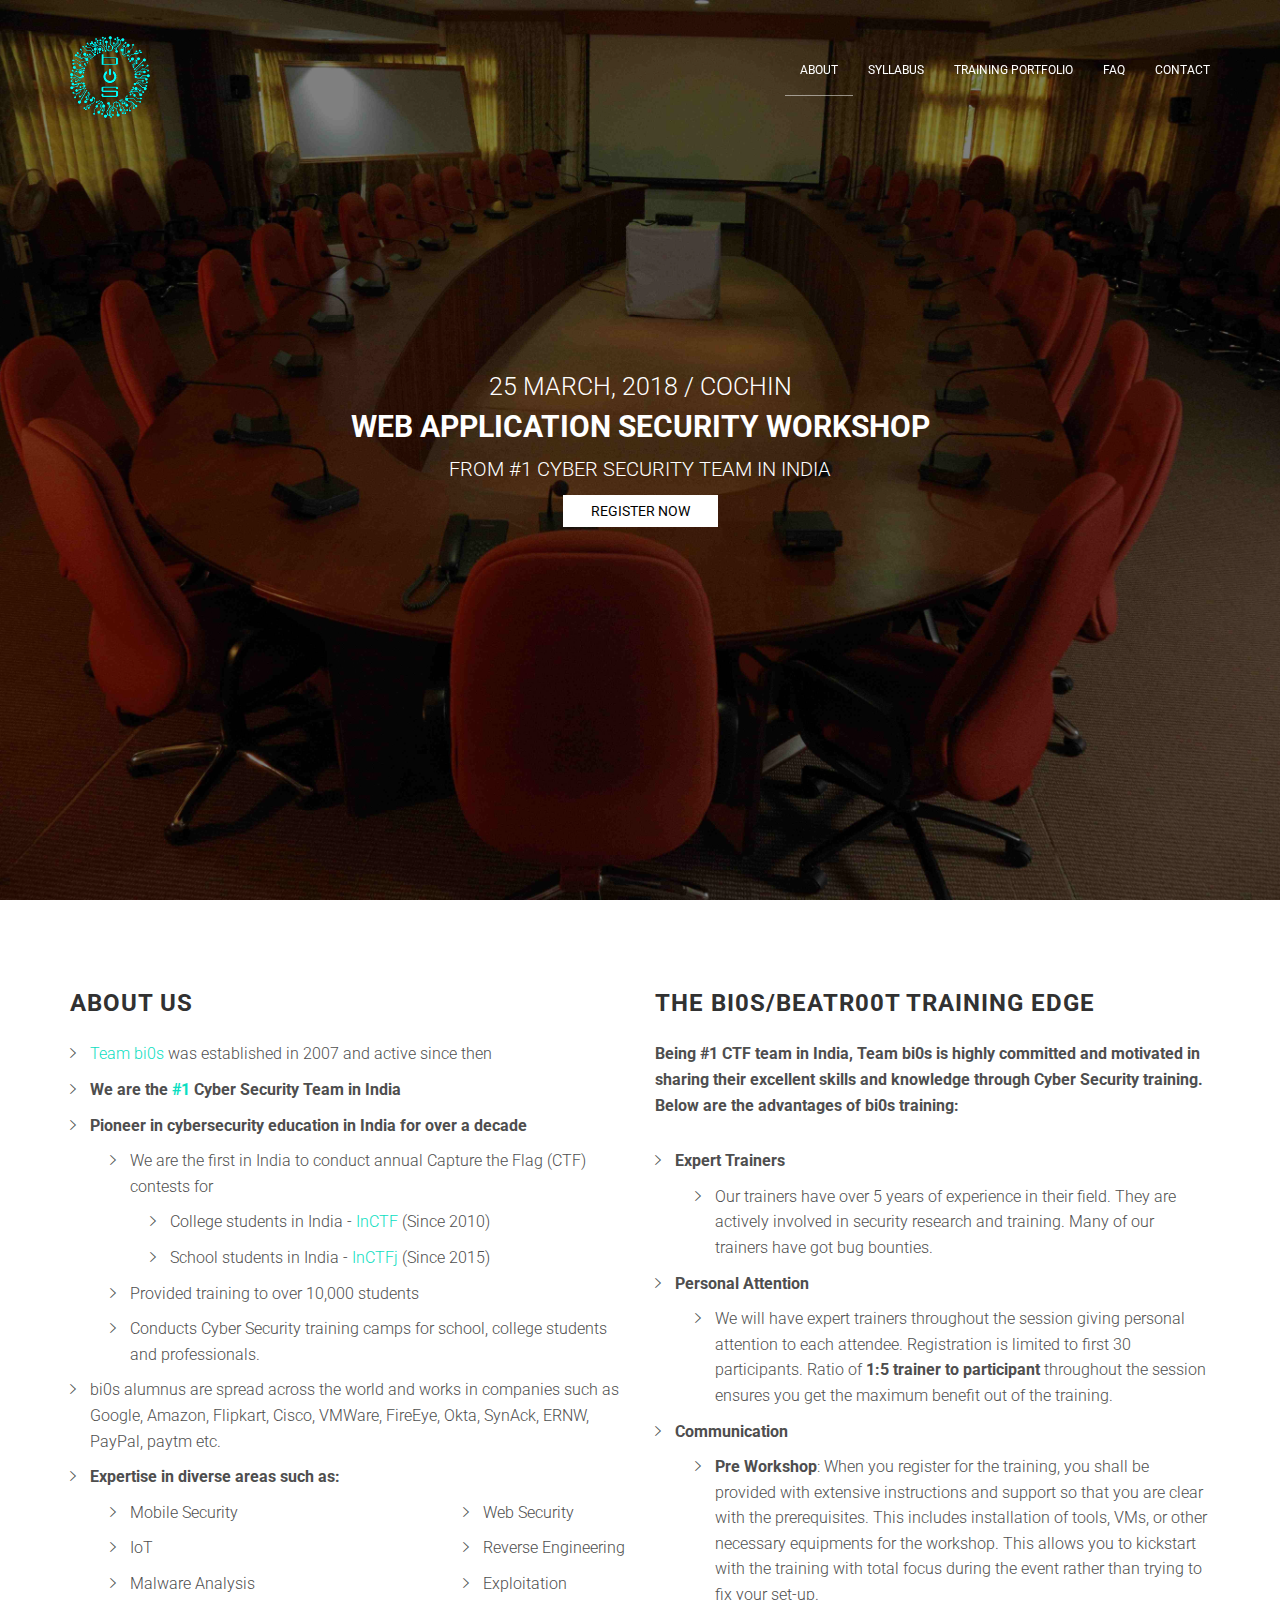
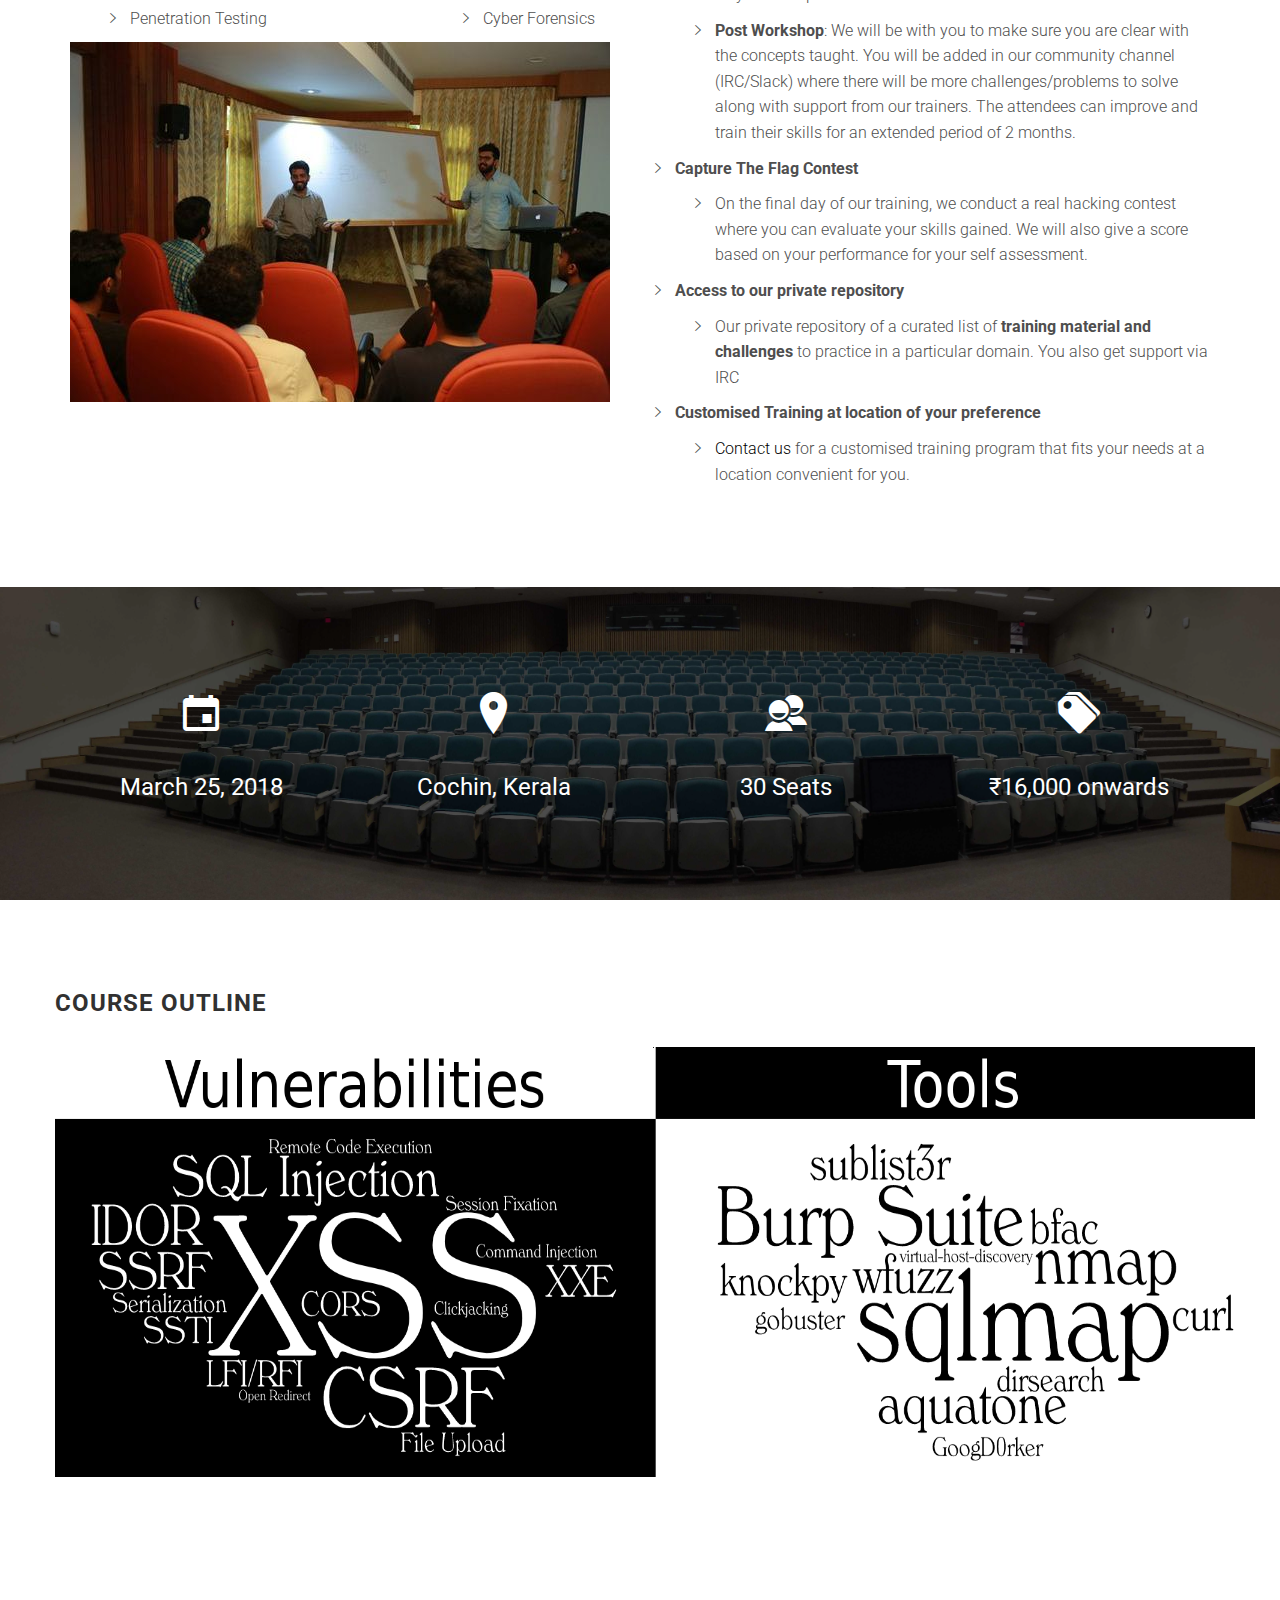
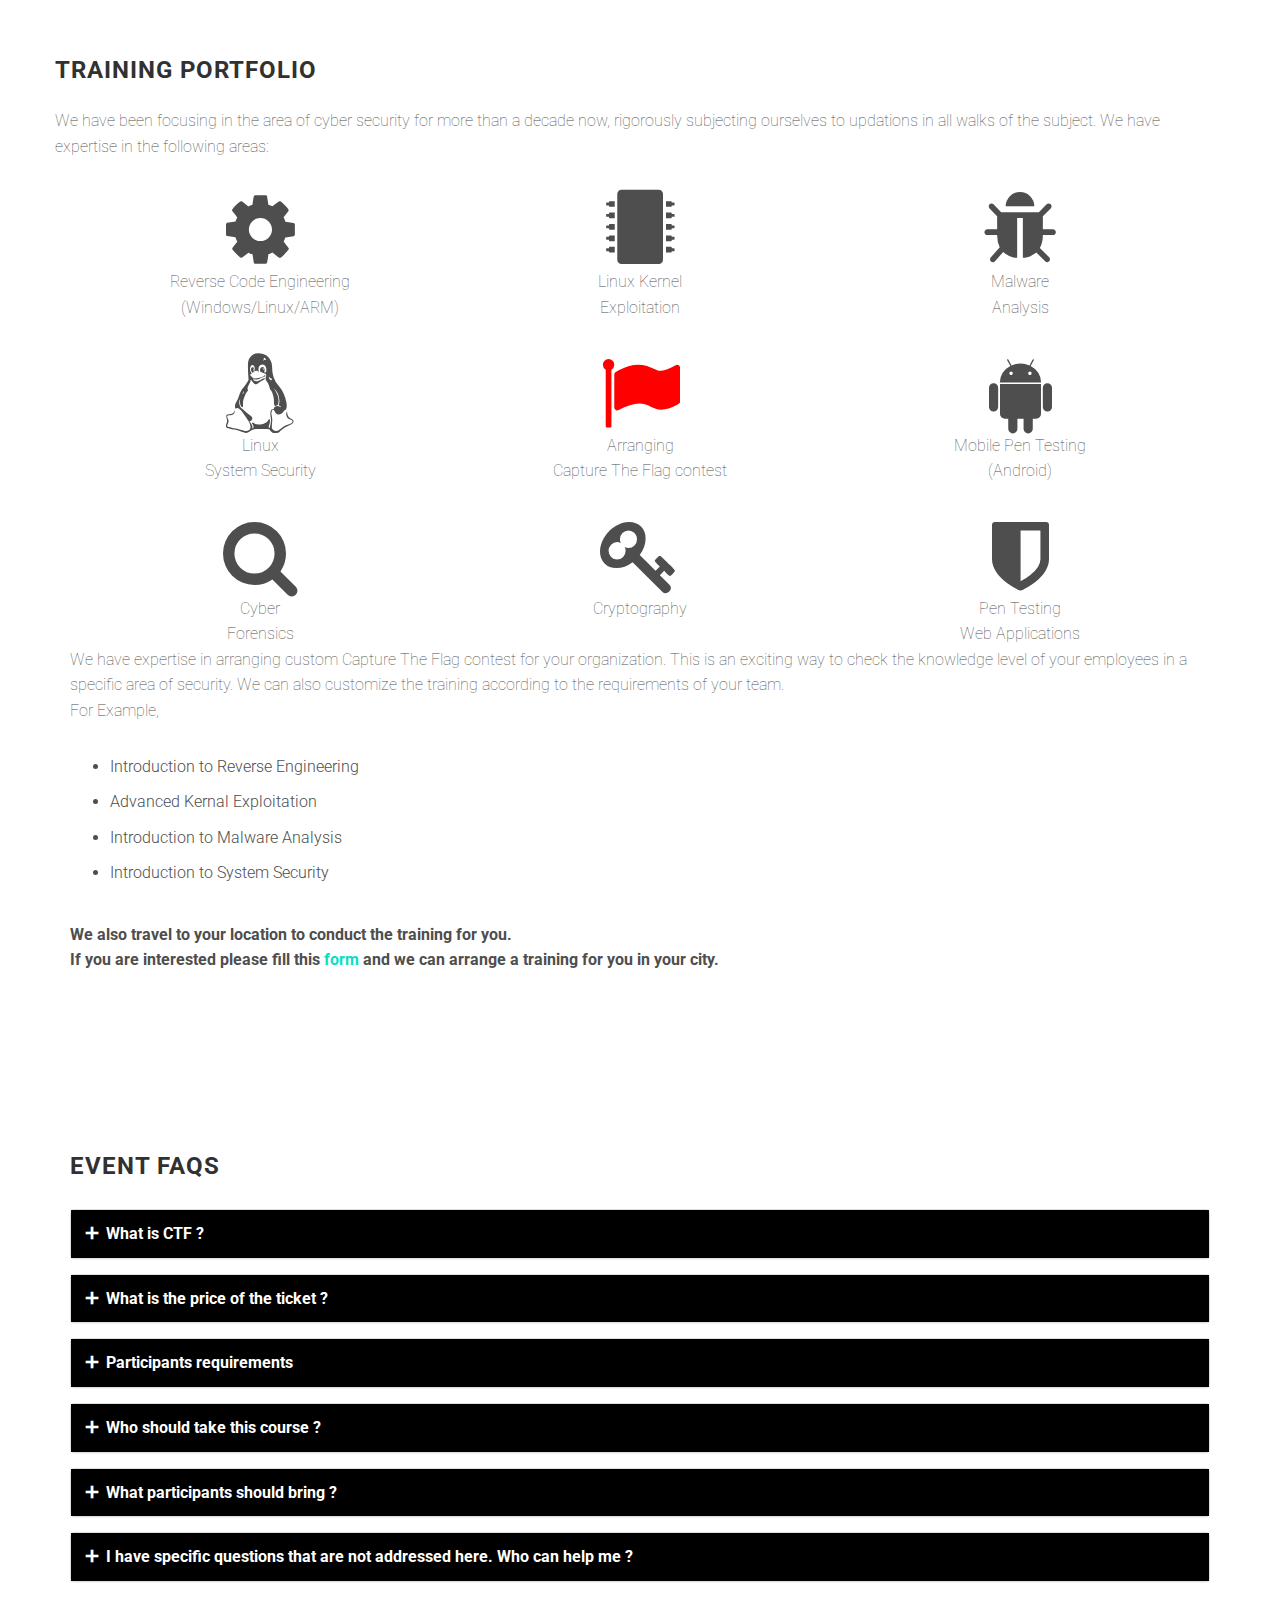
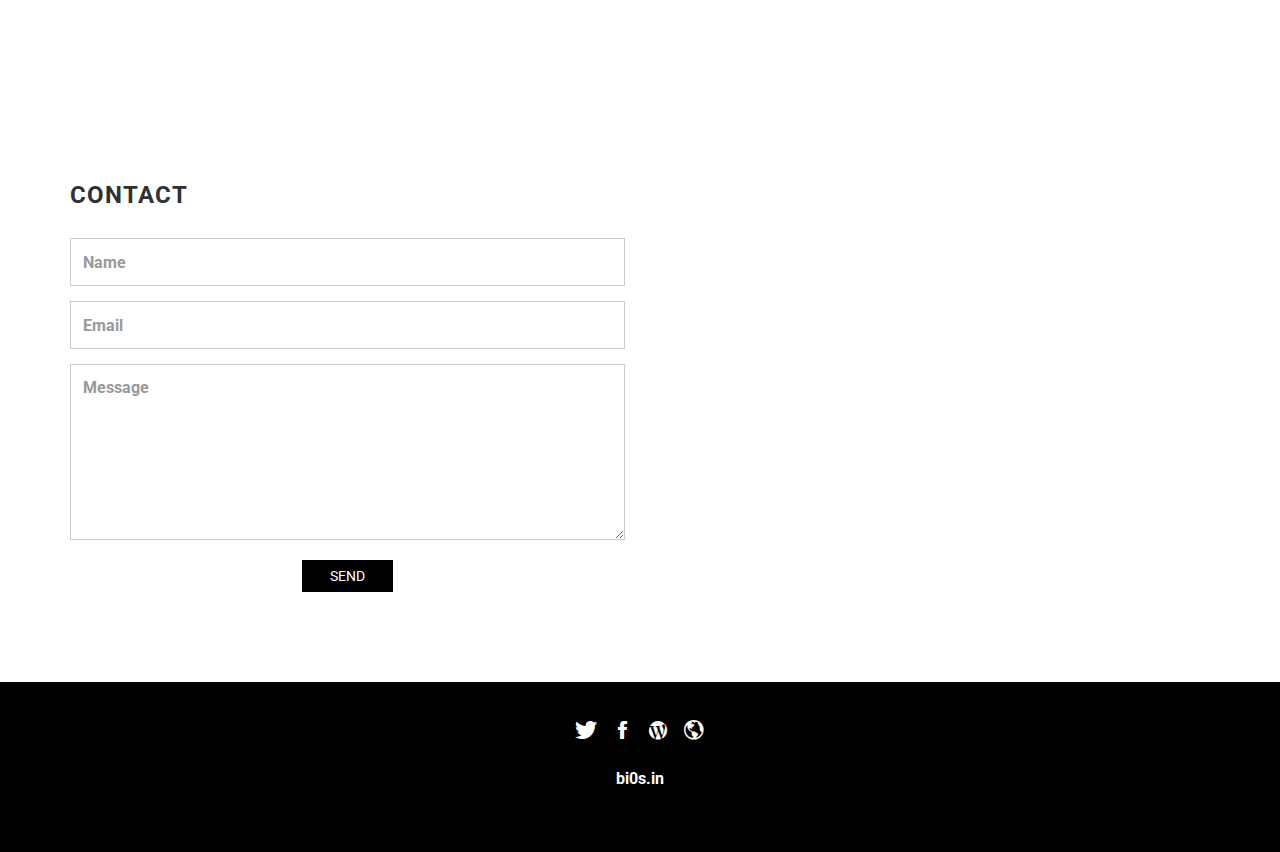
==== index.html @ 8ba810f1 "Updated course outline and portfolio" ====
<!DOCTYPE html>
<html lang="en">

<head>

  <!-- Global site tag (gtag.js) - Google Analytics -->
  <script async src="https://www.googletagmanager.com/gtag/js?id=UA-112995426-1"></script>
  <script>
    window.dataLayer = window.dataLayer || [];
    function gtag(){dataLayer.push(arguments);}
    gtag('js', new Date());

    gtag('config', 'UA-112995426-1');
  </script>


    <meta charset="utf-8">
    <meta http-equiv="X-UA-Compatible" content="IE=edge">
    <meta name="viewport" content="width=device-width, initial-scale=1.0">

    <title>bi0s-Workshop</title>

    <!-- css -->
    <link rel="stylesheet" href="bower_components/bootstrap/dist/css/bootstrap.min.css">
    <link rel="stylesheet" href="bower_components/ionicons/css/ionicons.min.css">
    <link rel="stylesheet" href="assets/css/main.css">
    <link rel="stylesheet" href="https://cdnjs.cloudflare.com/ajax/libs/font-awesome/4.7.0/css/font-awesome.min.css">


</head>

<body data-spy="scroll" data-target="#site-nav">
    <nav id="site-nav" class="navbar navbar-fixed-top navbar-custom">
        <div class="container">
            <div class="navbar-header">

                <!-- logo -->
                <div class="site-branding">
                    <a class="logo" href="#">

                        <!-- logo image  -->
                        <img src="assets/images/bi0slogo.png" alt="Logo">

                    </a>
                </div>

                <button type="button" class="navbar-toggle collapsed" data-toggle="collapse" data-target="#navbar-items" aria-expanded="false">
                    <span class="sr-only">Toggle navigation</span>
                    <span class="icon-bar"></span>
                    <span class="icon-bar"></span>
                    <span class="icon-bar"></span>
                </button>

            </div>
            <!-- /.navbar-header -->

            <div class="collapse navbar-collapse" id="navbar-items">
                <ul class="nav navbar-nav navbar-right">

                    <!-- navigation menu -->
                    <li class="active"><a data-scroll href="#about">About</a></li>
                    <li><a data-scroll href="#syllabus">Syllabus</a></li>
                    <li><a data-scroll href="#training"> Training Portfolio</a></li>
                    <li><a data-scroll href="#faq">FAQ</a></li>
                    <li><a data-scroll href="#contact">Contact</a></li>

                </ul>
            </div>
        </div>
        <!-- /.container -->
    </nav>

    <header id="site-header" class="site-header valign-center">
        <div class="intro">

            <h2>25 March, 2018 / Cochin</h2>

            <h1>Web Application Security Workshop</h1>

            <p>From #1 Cyber Security team in India</p>

            <a class="btn btn-white" href="register.html">Register Now</a>

        </div>
    </header>

    <section id="about" class="section about">
        <div class="container">
            <div class="row">
                <div class="col-sm-6">

                    <h3 class="section-title">About Us</h3>
                    <ul class="list-arrow-right">
                        <li><a href="//bi0s.in"><font color="#0bdec1">Team bi0s</font></a> was established in 2007 and active since then</li>
                        <li><b>We are the <a href="https://ctftime.org/stats/2017/IN"><font color="#0bdec1">#1</font></a> Cyber Security Team in India</b></li>

                        <li><b>Pioneer in cybersecurity education in India for over a decade</b></li>
                        <ul>
                        	<li class="list-arrow-right">We are the first in India to conduct annual Capture the Flag (CTF) contests for </li>
                        	<ul>
                            <li class="list-arrow-right"> College students in India - <a href="https://inctf.in/"><font color="#0bdec1">InCTF</font></a> (Since 2010)</li>
                            <li class="list-arrow-right">School students in India - <a href="https://junior.inctf.in/"><font color="#0bdec1">InCTFj</font></a> (Since 2015)</li>
                            </ul>
                            <li class="list-arrow-right">Provided training to over 10,000 students</li>
                            <li class="list-arrow-right">Conducts Cyber Security training camps for school, college students and professionals.</li>
                        </ul>
                        <li>bi0s alumnus are spread across the world and works in companies such as Google, Amazon, Flipkart, Cisco, VMWare, FireEye, Okta, SynAck, ERNW, PayPal, paytm etc.</b></li>
                        <li><b>Expertise in diverse areas such as:</li>
                        <ul>
                            <div class="areas-1">
                                <li class="list-arrow-right"> Mobile Security</li>
                                <li class="list-arrow-right">IoT</li>
                                <li class="list-arrow-right">Malware Analysis</li>
                                <li class="list-arrow-right">Penetration Testing</li>
                              </div>
                              <div class="areas-2">
                                <li class="list-arrow-right">Web Security</li>
                                <li class="list-arrow-right">Reverse Engineering</li>
                                <li class="list-arrow-right">Exploitation</li>
                                <li class="list-arrow-right"> Cyber Forensics</li>
                            </div>
                        </ul>
                    </ul>
                    <div class="bg-2">
                    <img class="img-responsive" id="bg-2" src="assets/images/workshop.jpeg">
                  </div>
                </div>
                <!-- /.col-sm-6 -->
                <style>

                </style>

                <div class="col-sm-6">

                    <h3 class="section-title multiple-title">The bi0s/beatr00t Training Edge</h3>

                    <p>Being <b>#1 CTF team in India</b>, Team bi0s is highly committed and motivated in sharing their excellent skills and knowledge through Cyber Security training. Below are the advantages of bi0s training:</p>
                    <ul class="list-arrow-right">
                        <li><b>Expert Trainers</b></li>
                        <ul>
                            <li class="list-arrow-right">Our trainers have over 5 years of experience in their field. They are actively involved in security research and training. Many of our trainers have got bug bounties.</li>
                        </ul>
                        <li><b>Personal Attention</b></li>
                          <ul>
                            <li class="list-arrow-right">We will have expert trainers throughout the session giving personal attention to each attendee. Registration is limited to first 30 participants. Ratio of <b>1:5 trainer to participant</b> throughout the session ensures you get the maximum benefit out of the training.</li>
                    </ul>
                    <li><b>Communication</b></li>
                    <ul>
                        <li class="list-arrow-right"><b>Pre Workshop</b>: When you register for the training, you shall be provided with extensive instructions and support so that you are clear with the prerequisites. This includes installation of tools, VMs, or other necessary equipments for the workshop. This allows you to kickstart with the training with total focus during the event rather than trying to fix your set-up.</li>
                        <li class="list-arrow-right"><b>Post Workshop</b>: We will be with you to make sure you are clear with the concepts taught. You will be added in our community channel (IRC/Slack) where there will be more challenges/problems to solve along with support from our trainers. The attendees can improve and train their skills for an extended period of 2 months.</li>
                    </ul>
                    <li><b>Capture The Flag Contest </b></li>
                    <ul>
                        <li class="list-arrow-right">​On the final day of our training, we conduct a real hacking contest where you can evaluate your skills gained. We will also give a score based on your performance for your self assessment.</li>
                    </ul>
                    <li><b>Access to our private repository</b></li>
                    <ul>
                        <li class="list-arrow-right">Our private repository of a curated list of <b>training material and challenges</b> to practice in a particular domain. You also get support via IRC</li>
                    </ul>
                    <li><b>Customised Training at  location of your preference</b></li>
                    <ul>
                    <li class="list-arrow-right"><a href="https://docs.google.com/forms/d/e/1FAIpQLSezQkkjXV7x7jB7M2XtPMibd_6O1s0QGmqpd-lsSyPpQmeaSw/viewform?usp=sf_link">Contact us</a> for a customised training program that fits your needs at a location convenient for you.</li>
                    </ul>

                    </ul>
                </div>
                <!-- /.col-sm-6 -->
            </div>
            <!-- /.row -->
        </div>
        <!-- /.container -->
    </section>

    <section id="facts" class="section bg-image-1 facts text-center">
        <div class="container">
            <div class="row">
                <div class="col-sm-3">

                    <i class="ion-android-calendar"></i>
                    <h3>March 25, 2018</h3>

                </div>
                <div class="col-sm-3">

                    <i class="ion-ios-location"></i>
                    <h3>Cochin, Kerala</h3>

                </div>
                <div class="col-sm-3">

                    <i class="ion-android-contacts"></i>
                    <h3>30 Seats</h3>

                </div>
                <div class="col-sm-3">

                    <i class="ion-pricetags"></i>
                    <h3>₹16,000 onwards</h3>
                </div>
            </div>
            <!-- row -->
        </div>
        <!-- container -->
    </section>

    <section id="syllabus" class="section syllabus">
        <div class="container">
            <div class="row" align="center">
              <h3 class="section-title"> Course Outline</h3>
                  <a href="#"><img src="assets/images/course_outline_tools.png" height="430" width="1200"></a>
                  <!-- <br>Click for detailed syllabus. -->

                <!-- /.col-sm-6 -->
                <!-- <div class="col-md-6" align="center">
                  <a href="#"><img src="assets/images/adobe-pdf-logo.png" height="300" width="300" alt="Syllabus"></a>
                  <br>Click the image for detailed syllabus.

                  </details>
                </div> -->
                <!-- /.col-sm-6 -->
            </div>
            <!-- /.row -->
        </div>
        <!-- /.container -->
    </section>

    <section id="training" class="section about">
        <div class="container">
            <div class="row">
                <h3 class="section-title multiple-title">Training Portfolio</h3>
                <p class="training-text" style="font-weight: 100">We have been focusing in the area of cyber security for more than a decade now, rigorously subjecting ourselves to updations in all walks of the subject. We have expertise in the following areas:</p>
                <div class="col-sm-12">
                    <div id="icon-1" align="center">
                        <div  class="col-sm-12 col-md-4">
                            <div class="fa fa-cog fa-5x training-icon" aria-hidden="true" align="center"></div>
                          <div class="training-icon-text" style="word-wrap: break-word;font-weight: 100">Reverse Code Engineering <br>(Windows/Linux/ARM)</div>
                        </div>

                        <div class="col-sm-12 col-md-4">
                            <i class="fa fa-microchip fa-5x training-icon" aria-hidden="true"></i>
                            <div class="training-icon-text" style="word-wrap: break-word;font-weight: 100">Linux Kernel <br>Exploitation</div>
                        </div>

                        <div class="col-sm-12 col-md-4">
                            <i class="fa fa-bug fa-5x training-icon" aria-hidden="true"></i>
                            <div class="training-icon-text" style="word-wrap: break-word;font-weight: 100">Malware <br>Analysis</div>
                        </div>
                    </div>
                    <div id="icon-2" align="center">
                        <div class="col-sm-12 col-md-4">
                            <i class="fa fa-linux fa-5x training-icon" aria-hidden="true"></i>
                            <div class="training-icon-text" style="word-wrap: break-word;font-weight: 100">Linux <br>System Security</div>
                        </div>

                        <div class="col-sm-12 col-md-4">
                            <i class="fa fa-flag fa-5x training-icon" aria-hidden="true" style="color:red"></i>
                            <div class="training-icon-text" style="word-wrap: break-word;font-weight: 100">Arranging <br>Capture The Flag contest</div>
                        </div>

                        <div class="col-sm-12 col-md-4">
                            <i class="fa fa-android fa-5x training-icon" aria-hidden="true"></i>
                            <div class="training-icon-text" style="word-wrap: break-word;font-weight: 100">Mobile Pen Testing<br> (Android)</div>
                        </div>
                    </div>
                    <div id="icon-3" align="center">
                        <div class="col-sm-12 col-md-4">
                            <i class="fa fa-search fa-5x training-icon" aria-hidden="true"></i>
                            <div class="training-icon-text" style="word-wrap: break-word;font-weight: 100;font-weight: 100">Cyber <br>Forensics</div>
                        </div>

                        <div class="col-sm-12 col-md-4">
                            <i class="fa fa-key fa-5x training-icon" aria-hidden="true"></i>
                            <div class="training-icon-text" style="word-wrap: break-word;font-weight: 100">Cryptography</div>
                        </div>


                        <div class="col-sm-12 col-md-4">
                            <i class="fa fa-shield fa-5x training-icon" aria-hidden="true"></i>
                            <div class="training-icon-text" style="word-wrap: break-word;font-weight: 100">Pen Testing <br>Web Applications</div>
                        </div>



                    </div>
                </div>
                <!-- /.col-sm-6 -->
            </div>
            <!-- /.row -->
            <p style="font-weight: 100">We have expertise in arranging custom Capture The Flag contest for your organization. This is an exciting way to check the knowledge level of your employees in a specific area of security.
We can also customize the training according to the requirements of your team.<br>For Example,</p>
<ul>
 <li>Introduction to Reverse Engineering</li>
 <li>Advanced Kernal Exploitation</li>
 <li>Introduction to Malware Analysis</li>
 <li> Introduction to System Security</li>
</ul><br>
We also travel to your location to conduct the training for you.<br>
            <strong>If you are interested please fill this <a href="https://docs.google.com/forms/d/e/1FAIpQLSezQkkjXV7x7jB7M2XtPMibd_6O1s0QGmqpd-lsSyPpQmeaSw/viewform?usp=sf_link"><font color="#0bdec1">form</font></a> and we can arrange a training for you in your city.</strong>
        </div>
        <!-- /.container -->
    </section>

    <section id="faq" class="section faq">
        <div class="container">
            <div class="row">
                <div class="col-md-12">
                    <h3 class="section-title">Event FAQs</h3>
                </div>
            </div>
            <div class="row">
                <div class="col-md-12">
                    <div class="panel-group" id="accordion" role="tablist" aria-multiselectable="true">

                        <div class="panel panel-default">
                            <div class="panel-heading" role="tab" id="headingSix">
                                <h4 class="panel-title">
                                  <a class="faq-toggle collapsed" role="button" data-toggle="collapse" data-parent="#accordion" href="#collapseSix" aria-expanded="false" aria-controls="collapseSix"> What is CTF ?</a>
                              </h4>
                            </div>

                            <div id="collapseSix" class="panel-collapse collapse" role="tabpanel" aria-labelledby="headingSix">
                                <div class="panel-body">
                                    <p>CTFs are a type of computer security competition. Contestants are presented with a set of challenges which test their creativity, technical (and googling) skills, and problem-solving ability. Challenges usually cover a number of categories, and when solved, each yields a string (called a flag) which is submitted to an online scoring service. CTFs are a great way to learn a wide array of computer security skills in a safe, legal environment, and are hosted and played by many security groups around the world for fun and practice.
                                    </p>
                                </div>
                            </div>
                        </div>

                        <div class="panel panel-default">
                            <div class="panel-heading" role="tab" id="headingOne">
                                <h4 class="panel-title">
                                    <a class="faq-toggle collapsed" role="button" data-toggle="collapse" data-parent="#accordion" href="#collapseOne" aria-expanded="true" aria-controls="collapseOne"> What is the price of the ticket ?</a>
                                </h4>
                            </div>

                            <div id="collapseOne" class="panel-collapse collapse" role="tabpanel" aria-labelledby="headingOne">
                                <div class="panel-body">
                                    <p>Early bird price is ₹16,000 (before 7<sup>th</sup> March). After that it is ₹ 18,000. Lunch and snacks will be served during the workshop.
                                    </p>
                                </div>
                            </div>
                        </div>

                        <div class="panel panel-default">
                            <div class="panel-heading" role="tab" id="headingTwo">
                                <h4 class="panel-title">
                                    <a class="faq-toggle collapsed" role="button" data-toggle="collapse" data-parent="#accordion" href="#collapseTwo" aria-expanded="false" aria-controls="collapseTwo"> Participants requirements</a>
                                </h4>
                            </div>

                            <div id="collapseTwo" class="panel-collapse collapse" role="tabpanel" aria-labelledby="headingTwo">
                                <div class="panel-body">
                                    <p>Participants should have a basic idea on how a web application works. If you have written a simple web application it is an added advantage.</p>
                                </div>
                            </div>
                        </div>

                        <div class="panel panel-default">
                            <div class="panel-heading" role="tab" id="headingThree">
                                <h4 class="panel-title">
                                    <a class="faq-toggle collapsed" role="button" data-toggle="collapse" data-parent="#accordion" href="#collapseThree" aria-expanded="false" aria-controls="collapseThree"> Who should take this course ?</a>
                                </h4>
                            </div>

                            <div id="collapseThree" class="panel-collapse collapse" role="tabpanel" aria-labelledby="headingThree">
                                <div class="panel-body">The workshop will be highly useful for developers who want to learn to write secure web applications, pen testers who would like to know how to test web applications, bug bounty hunters, members of Quality Assurance team, team leads and managers who would like to understand the risk of insecure coding and system administrators who want to understand how to harden their resources such as database, web and application servers.
                                </div>
                            </div>
                        </div>

                        <div class="panel panel-default">
                            <div class="panel-heading" role="tab" id="headingFour">
                                <h4 class="panel-title">
                                    <a class="faq-toggle collapsed" role="button" data-toggle="collapse" data-parent="#accordion" href="#collapseFour" aria-expanded="false" aria-controls="collapseFour"> What participants should bring ?</a>
                                </h4>
                            </div>

                            <div id="collapseFour" class="panel-collapse collapse" role="tabpanel" aria-labelledby="headingFour">
                                <div class="panel-body">It is ideal if participants have a laptop with a Linux distro installed. Participants should have the following softwares pre installed in their laptops:
                                    <ul>
                                        <li> Burp suite</li>
                                        <li> Firefox and Chrome</li>
                                        <li> Foxy proxy addon installed for both Firefox and Chrome</li>
                                    </ul>
                                    We will be also providing a Linux VM Image with all softwares installed for those who need it. We shall help in all installations after you have registered so that
                                    <mark>no time is wasted during training in installation</mark>.
                                </div>
                            </div>
                        </div>

                        <div class="panel panel-default">
                            <div class="panel-heading" role="tab" id="headingFive">
                                <h4 class="panel-title">
                                    <a class="faq-toggle collapsed" role="button" data-toggle="collapse" data-parent="#accordion" href="#collapseFive" aria-expanded="false" aria-controls="collapseFive"> I have specific questions that are not addressed here. Who can help me ?</a>
                                </h4>
                            </div>

                            <div id="collapseFive" class="panel-collapse collapse" role="tabpanel" aria-labelledby="headingFive">
                                <div class="panel-body">If you have further query about the workshop contact us at <a href=mailto:training@bi0s.in>training@bi0s.in</a>.</div>
                            </div>
                        </div>
                    </div>
                </div>
            </div>
    </section>

    <section id="contact" class="section registration">
        <div class="container">
            <div class="row">
                <div class="col-md-12">
                    <h3 class="section-title">Contact</h3>
                </div>
            </div>

            <form action="https://formspree.io/contact@bi0s.in" method="POST">
                <div class="row">
                    <div class="col-md-12" id="registration-msg" style="display:none;">
                        <div class="alert"></div>
                    </div>
                    <div class="col-sm-6">
                        <div class="form-group">
                            <input type="text" class="form-control" placeholder="Name" id="fname" name="fname" required>
                        </div>

                        <div class="form-group">
                            <input type="email" class="form-control" placeholder="Email" id="email" name="email" required>
                        </div>

                        <div class="form-group">
                            <textarea type="text" rows="6" cols="40" class="form-control" placeholder="Message" id="msg" name="msg" required></textarea>
                        </div>
                        <div class="text-center mt20">
                            <input type="submit" class="btn btn-black" id="registration-submit-btn" value="Send"></input>
                        </div>
                    </div>

                    <div class="col-sm-6">
                    </div>
                </div>
            </form>

        </div>
    </section>

    <footer class="site-footer">
        <div class="container">
            <div class="row">
                <div class="col-md-12">
                    <ul class="social-block">
                        <li><a href="https://www.twitter.com/teambi0s"><i class="ion-social-twitter"></i></a></li>
                        <li><a href="https://www.facebook.com/teambi0s"><i class="ion-social-facebook"></i></a></li>
                        <li><a href="https://amritabi0s.wordpress.com/"><i class="ion-social-wordpress"></i></a></li>
                        <li><a href="https://bi0s.in"><i class="ion-android-globe"></i></a></li>
                    </ul>
                    <p> <a class="footer" href="https://bi0s.in"> bi0s.in </a></p>
                    <!-- <p class="site-info">Theme by <a href="http://technextit.com">Technext Limited</a></p> -->
                </div>
            </div>
        </div>
    </footer>

    <!-- script -->
    <script src="bower_components/jquery/dist/jquery.min.js"></script>
    <script src="bower_components/bootstrap/dist/js/bootstrap.min.js"></script>
    <script src="bower_components/smooth-scroll/dist/js/smooth-scroll.min.js"></script>
    <script src="assets/js/main.js"></script>
</body>

</html>
---- assets/css/main.css ----
@import url(http://fonts.googleapis.com/css?family=Roboto:300,400,700);html{font-family:'Roboto', sans-serif;font-size:16px;}
body{color:#4e4e4e;font-family:'Roboto', sans-serif;font-size:16px;font-weight:300;line-height:1.6;position:relative;-webkit-font-smoothing:antialiased;}
a{color:#000;}
a:focus{outline:none;}
h1,
h2,
h3,
h4,
h5,
h6{font-weight:700;}
p{margin:0 0 30px;}
ul li{font-weight:300;margin-bottom:10px;}
.custom-list-icon, .list-arrow-right{list-style-type:none;padding:0;}
.custom-list-icon li, .list-arrow-right li{position:relative;padding-left:20px;}
.custom-list-icon li::before, .list-arrow-right li::before{position:absolute;left:0;color:#4e4e4e;font-family:"Ionicons";}
.social-block{list-style-type:none;padding:0;}
.social-block li{display:inline-block;}
.social-block li a{display:inline-block;height:32px;width:32px;color:#4e4e4e;}
.social-block li a i{font-size:1.5em;}
.social-block li a:hover, .social-block li a:focus{color:#000;}
.btn.active.focus,
.btn.active:focus,
.btn.focus,
.btn:active.focus,
.btn:active:focus,
.btn:focus{outline:none;}
.btn{border:0;border-radius:0;padding:6px 28px;text-transform:uppercase;-webkit-transform:translateZ(0);transform:translateZ(0);-webkit-backface-visibility:hidden;backface-visibility:hidden;-moz-osx-font-smoothing:grayscale;-webkit-transition-duration:0.3s;transition-duration:0.3s;-webkit-transition-property:-webkit-transform;transition-property:transform;}
.btn:hover{-webkit-transform:scale(0.9);-ms-transform:scale(0.9);transform:scale(0.9);}
.form-control{border-radius:0;box-shadow:none;height:48px;padding:10px 12px;font-size:16px;line-height:1.6;}
.form-control:focus{box-shadow:none;border-color:#ccc;background-color:#f8f8f8;}
.valign-center{display:-webkit-box;display:-webkit-flex;display:-ms-flexbox;display:flex;-webkit-box-align:center;-webkit-align-items:center;-ms-flex-align:center;align-items:center;}
.section{padding:70px 0;}
.section-title{color:#313131;letter-spacing:1px;margin:0 0 20px;text-transform:uppercase;text-align:center;}
.font-300{font-weight:300;}
.font-400{font-weight:400;}
.font-700{font-weight:700;}
.mt0{margin-top:0;}
.mb0{margin-bottom:0;}
.mt20{margin-top:20px;}
.list-arrow-right li::before{content:"\f3d3";}
.btn-white{color:#000;background-color:#fff;}
.btn-white:hover, .btn-white:focus{color:#000;background-color:#fff;}
.btn-black{color:#fff;background-color:#000;}
.btn-black:hover, .btn-black:focus{color:#fff;background-color:#000;}
.bg-image, .bg-image-1, .bg-image-2{position:relative;}
.bg-image::before, .bg-image-1::before, .bg-image-2::before{content:"";position:absolute;top:0;right:0;bottom:0;left:0;}
.bg-image-1{background:url(../images/backgrounds/bg-1.jpg) no-repeat center center/cover;}
.bg-image-1::before{background-color:rgba(0, 0, 0, 0.7);}
.bg-image-2{background:url(../images/backgrounds/bg-2.jpg) no-repeat center bottom/cover;}
.bg-image-2::before{background-color:rgba(0, 0, 0, 0.7);}
@media (min-width:768px){.section{padding:90px 0;}
.section-title{color:#313131;letter-spacing:1px;margin:0 0 60px;text-transform:uppercase;text-align:left;}
}
.navbar-custom{border:0;margin:0;padding-top:10px;padding-bottom:10px;background-color:#000;-webkit-transition:all 0.2s linear 0s;transition:all 0.2s linear 0s;}
.navbar-custom .navbar-nav li{margin:0;}
.navbar-custom .navbar-nav > li > a{color:#fff;text-transform:uppercase;font-size:12px;font-weight:400;border-bottom:1px solid transparent;}
.navbar-custom .navbar-nav > li > a:focus, .navbar-custom .navbar-nav > li > a:hover{background-color:transparent;border-color:rgba(255, 255, 255, 0.5);}
.navbar-custom .navbar-nav > .active > a{border-color:rgba(255, 255, 255, 0.5);}
.navbar-toggle{border:0;border-radius:0;margin-top:2px;}
.navbar-toggle .icon-bar{background-color:#fff;}
.navbar-solid{background-color:#000 !important;padding:0 !important;-webkit-transition:all 0.2s linear 0s;transition:all 0.2s linear 0s;}
.site-branding{float:left;margin-top:0;margin-left:10px;}
.site-branding .logo{color:#fff;font-size:14px;font-weight:700;margin-right:5px;letter-spacing:3px;text-transform:uppercase;}
.site-branding .logo:focus, .site-branding .logo:hover{text-decoration:none;}
.site-header{width:100%;height:100%;min-height:100vh;position:relative;text-align:center;background:url(../images/backgrounds/header.jpg) no-repeat center center/cover;display:table;}
.site-header::before{content:"";position:absolute;top:0;right:0;bottom:0;left:0;background-color:rgba(0, 0, 0, 0.5);}
.site-header .intro{color:#fff;position:relative;text-align:center;text-transform:uppercase;width:100%;z-index:1;padding:0 15px;display:table-cell;vertical-align:middle;height:100vh;}
.site-header .intro h2{margin-top:0px;font-size:25px;font-weight:300;}
.site-header .intro h1{margin-top:0px;font-size:30px;}
.site-header .intro p{font-size:20px;margin-bottom:10px;font-weight:300;}
@media (min-width:768px){.navbar-custom{background-color:transparent;padding-top:30px;}
.site-branding{margin-top:6px;margin-left:0;}
}
.about .section-title{margin:0 0 25px;}
.about figure{margin-bottom:25px;}
.facts i{color:#fff;font-size:3em;}
.facts h3{color:#fff;text-align:center;font-weight:400;}
.speaker{text-align:center;color:#313131;text-transform:uppercase;margin:25px 0;}
.speaker h4{margin-top:15px;margin-bottom:5px;}
.speaker p{margin-bottom:5px;}
.speaker img:hover{opacity:.7;}
.contribution{text-align:center;color:#fff;}
.schedule-box{position:relative;background-color:#000;color:#fff;text-align:center;padding:50px 0;margin:25px 0 0;}
.schedule-box::before{content:'';position:absolute;top:5px;right:5px;bottom:5px;left:5px;border:1px solid #fff;}
.partner{background-color:#f8f8f8;}
.partner .partner-box{display:block;opacity:0.3;height:150px;width:150px;margin:25px auto;-webkit-transition:0.5s all linear;transition:0.5s all linear;}
.partner .partner-box:hover{opacity:1;}
.partner .partner-box-1{background:url(../images/partner/partner-1.png) no-repeat center center/contain;}
.partner .partner-box-2{background:url(../images/partner/partner-2.png) no-repeat center center/contain;}
.partner .partner-box-3{background:url(../images/partner/partner-3.png) no-repeat center center/contain;}
.partner .partner-box-4{background:url(../images/partner/partner-4.png) no-repeat center center/contain;}
.partner .partner-box-5{background:url(../images/partner/partner-5.png) no-repeat center center/contain;}
.partner .partner-box-6{background:url(../images/partner/partner-6.png) no-repeat center center/contain;}
.partner .partner-box-7{background:url(../images/partner/partner-7.png) no-repeat center center/contain;}
.partner .partner-box-8{background:url(../images/partner/partner-8.png) no-repeat center center/contain;}
.faq .panel-heading{cursor:pointer;}
.faq .faq-toggle.collapsed::before{font-family:"Ionicons";content:"\f218";-webkit-transition:0.5s linear ease-out;transition:0.5s linear ease-out;position:absolute;left:15px;}
.faq .faq-toggle::before{position:absolute;left:15px;font-family:"Ionicons";content:"\f209";}
.faq .panel-group .panel + .panel{margin-top:15px;}
.faq .panel-default > .panel-heading{color:#FFF;background-color:#000000;border-color:#000;border-radius:0;padding:0;}
.faq .panel-default > .panel-heading a{position:relative;display:block;text-decoration:none;padding:15px 15px 15px 35px;}
.grid{list-style-type:none;padding:0;margin:0;}
.grid::after{content:'';display:block;clear:both;}
.grid-item{float:left;overflow:hidden;padding:3px;margin:0;width:100%;}
@media (min-width:768px){.grid-item-sm-6{width:50%;}
.grid-item-sm-3{width:25%;}
.section-title{margin:0 0 30px;}
figure{margin-bottom:0;}
}
@media (min-width:992px){.schedule-box{margin:0;}
.grid-item-md-6{width:50%;}
.grid-item-md-3{width:25%;}
}
.site-footer{background-color:#000;color:#fff;text-align:center;padding:30px 0;}
.site-footer .site-info{font-weight:400;margin-bottom:10px;}
.site-footer .site-info a{color:#fff;}
.site-footer .social-block li a{color:#fff;}
.site-footer .social-block li a:hover, .site-footer .social-block li a:focus{opacity:0.8;}
.site-footer a{color:#ffffff;}
.site-footer a:hover{color:#337ab7;}
.sublist li{padding-left:15px;padding-bottom:10px;color:#ffffffff;}
.divTable{display:table;width:100%;}
.divTableRow{display:table-row;}
.divTableHeading{background-color:#EEE;display:table-header-group;}
.divTableCell, .divTableHead{border:none !important;display:table-cell;padding:6px 10px;}
.divTableHeading{background-color:#EEE;display:table-header-group;font-weight:bold;}
.divTableFoot{background-color:#EEE;display:table-footer-group;font-weight:bold;}
.divTableBody{display:table-row-group;}
.image-preview{width:280px;height:150px;}
.caption{display:block;position:relative;bottom:0;left:0;right:0;background:#000;background:rgba(0, 0, 0, 0.6);color:#FFF;padding:20px, 30px;font-size:14px;top:-60px;left:2px;}
.areas-1{float:left;}
.areas-2{float:right;}
@media only screen and (max-width:480px){.areas-2{float:left;}
}
.inline-block{display:inline-block;height:10px;width:10px;}
#icon-1{float:left;width:100%;height:50%;margin:auto;margin-bottom:2em;">
}

#icon-2{
  float: left;
  width: 100%;
  height: 50%;
  margin: auto;
  margin-bottom: 2em;">}
#icon-3{float:left;width:100%;height:50%;margin:auto;margin-bottom:3em;">
}
.flex-container{
	width: 80%;
	min-height: 300px;
	margin: 0 auto;
	display: -webkit-flex; /* Safari */
	display: flex; /* Standard syntax */
}
.flex-container .column{
  height: 1450px;
	padding: 10px;
	background: #dbdfe5;
	-webkit-flex: 1; /* Safari */
	-ms-flex: 1; /* IE 10 */
	flex: 1; /* Standard syntax */
}



.bg-2{
  margin: auto;
  margin-top: 14em;">}
@media only screen and (max-width:480px){.training-icon{margin-left:38%;}
.training-text{text-align:center;}
.training-icon-text{text-align:center;}
}
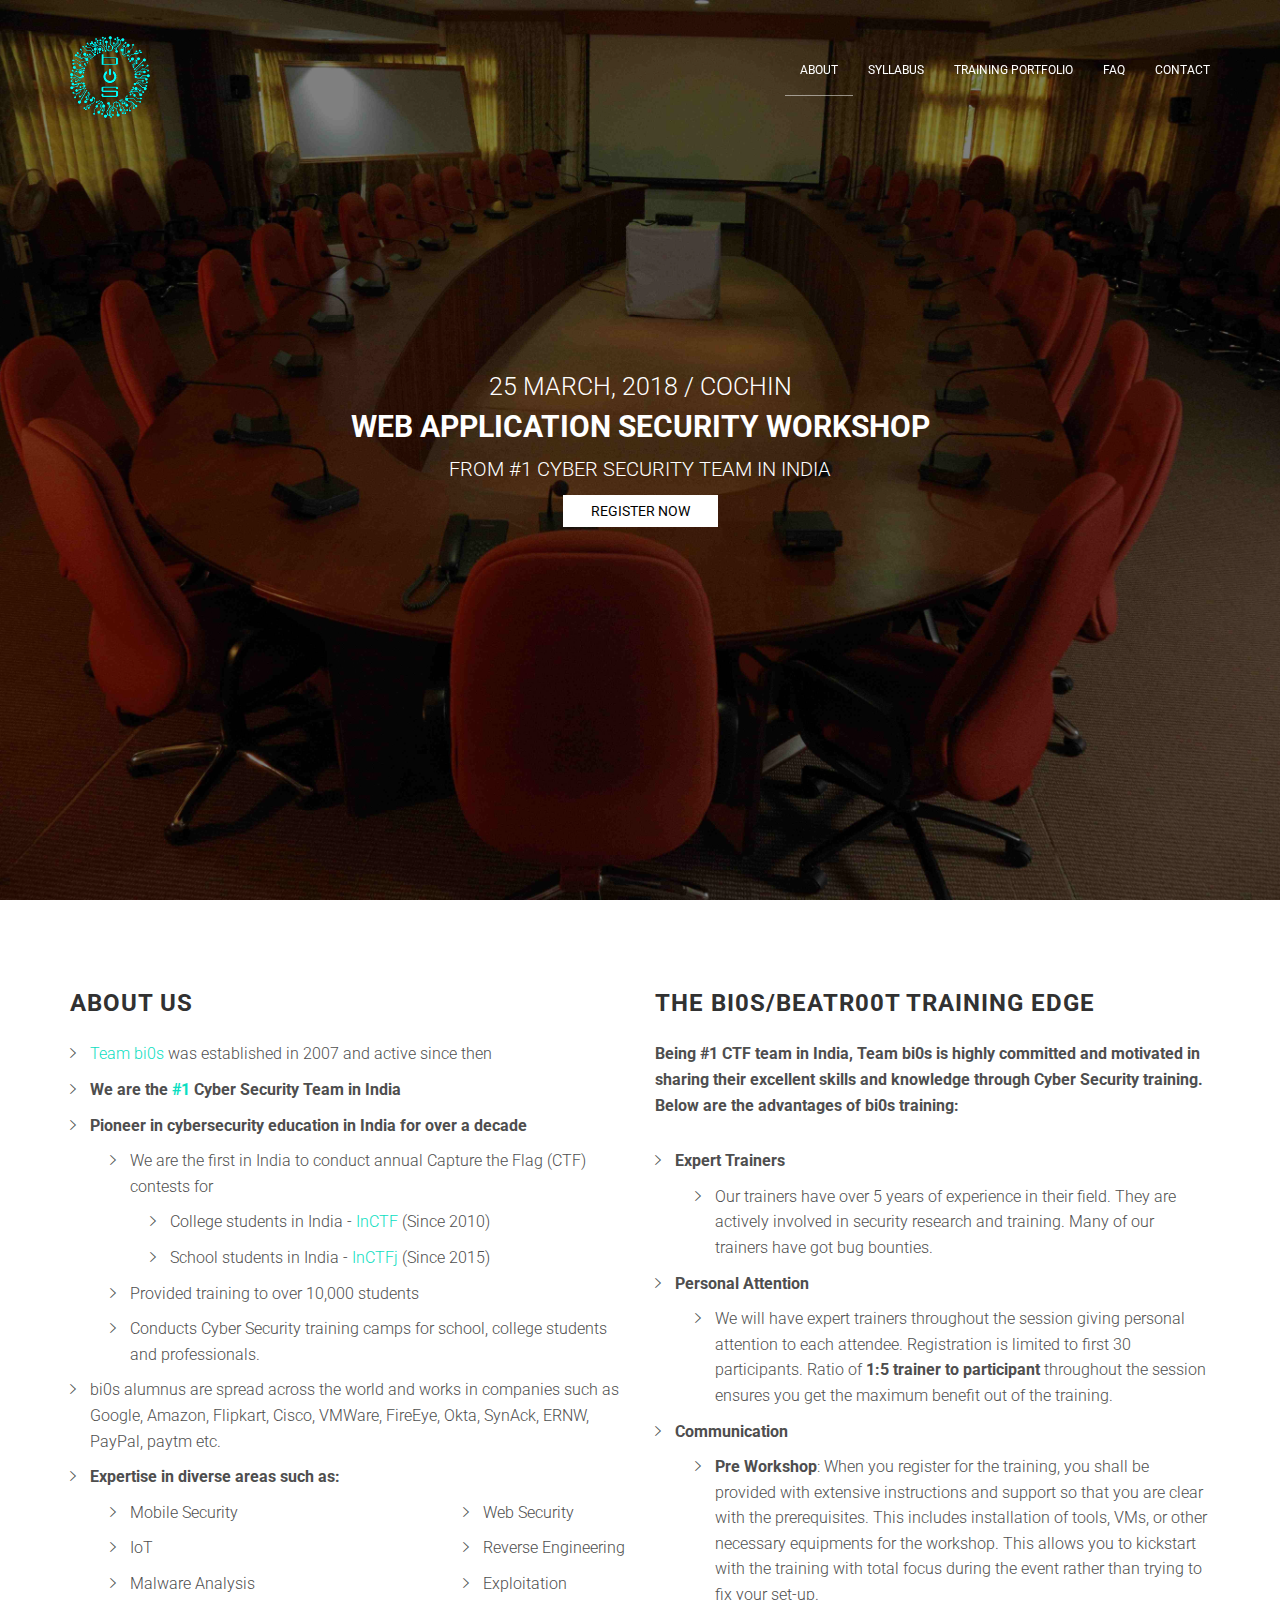
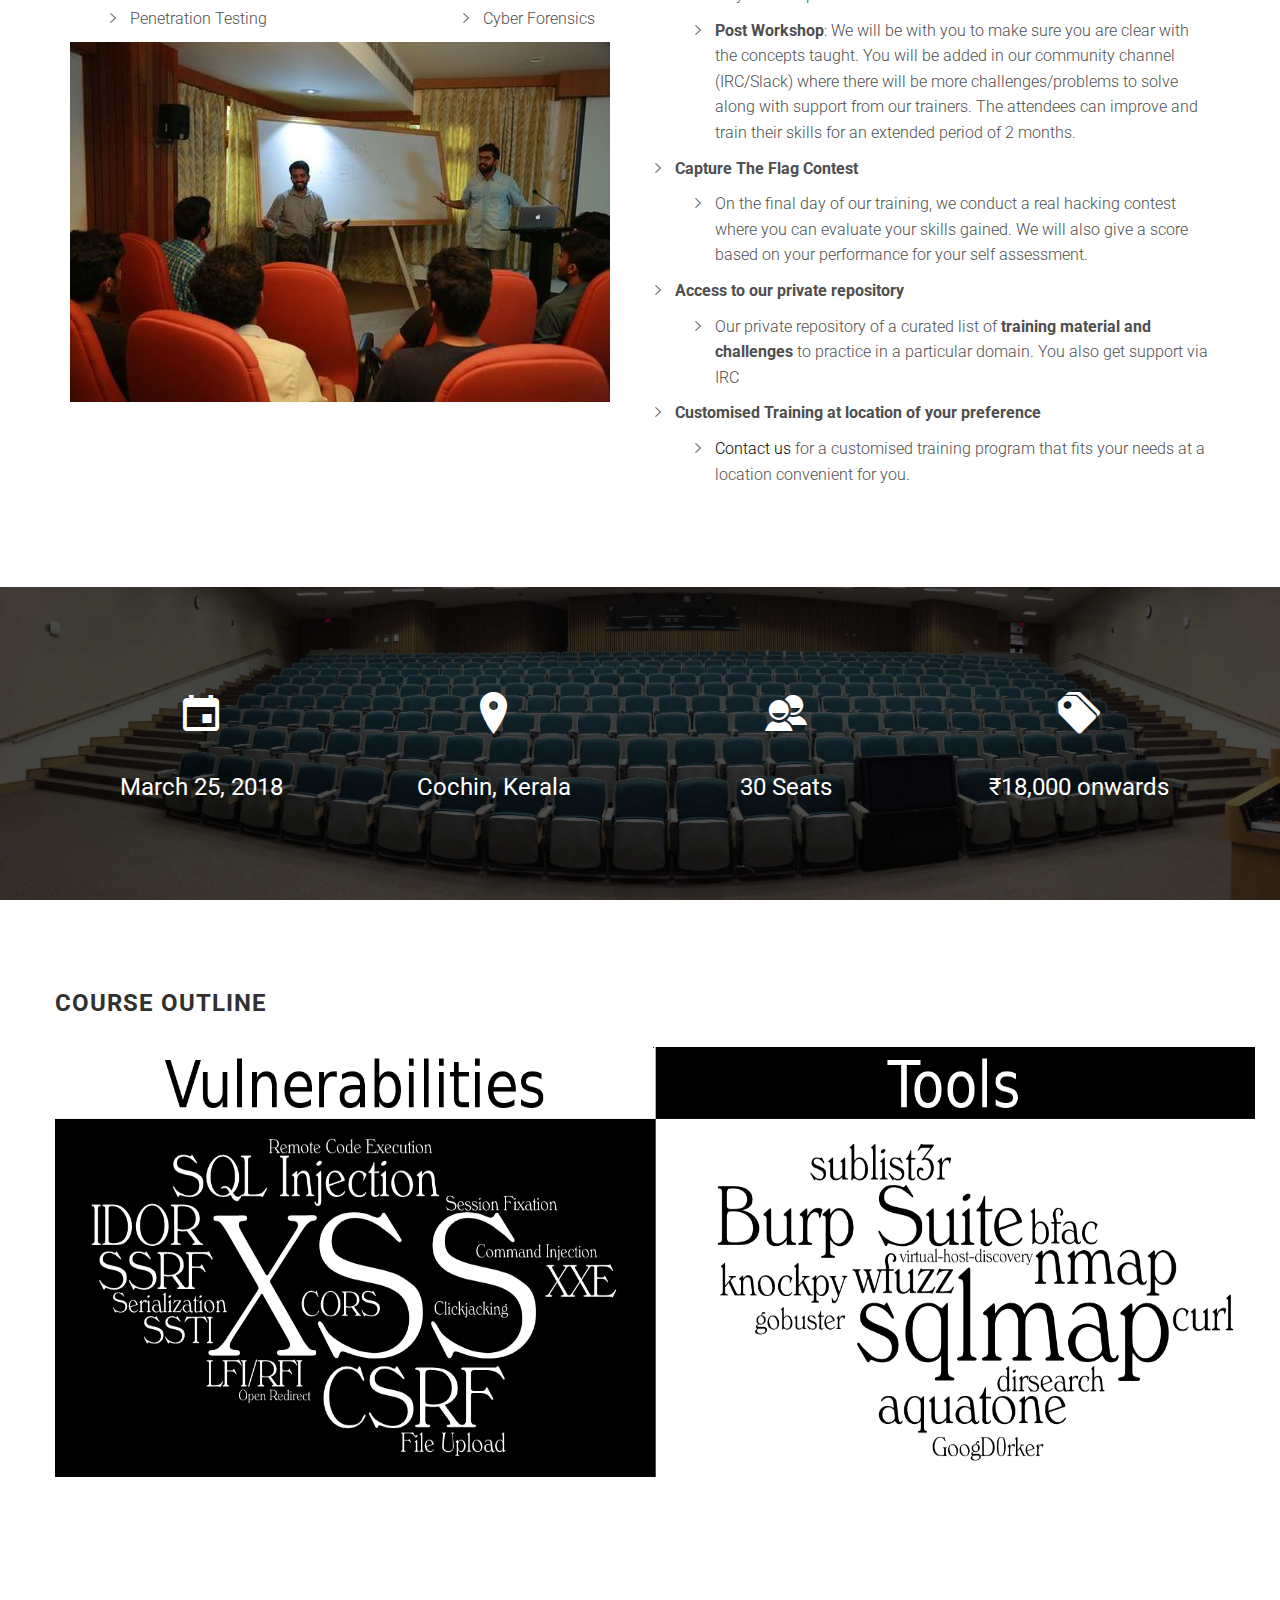
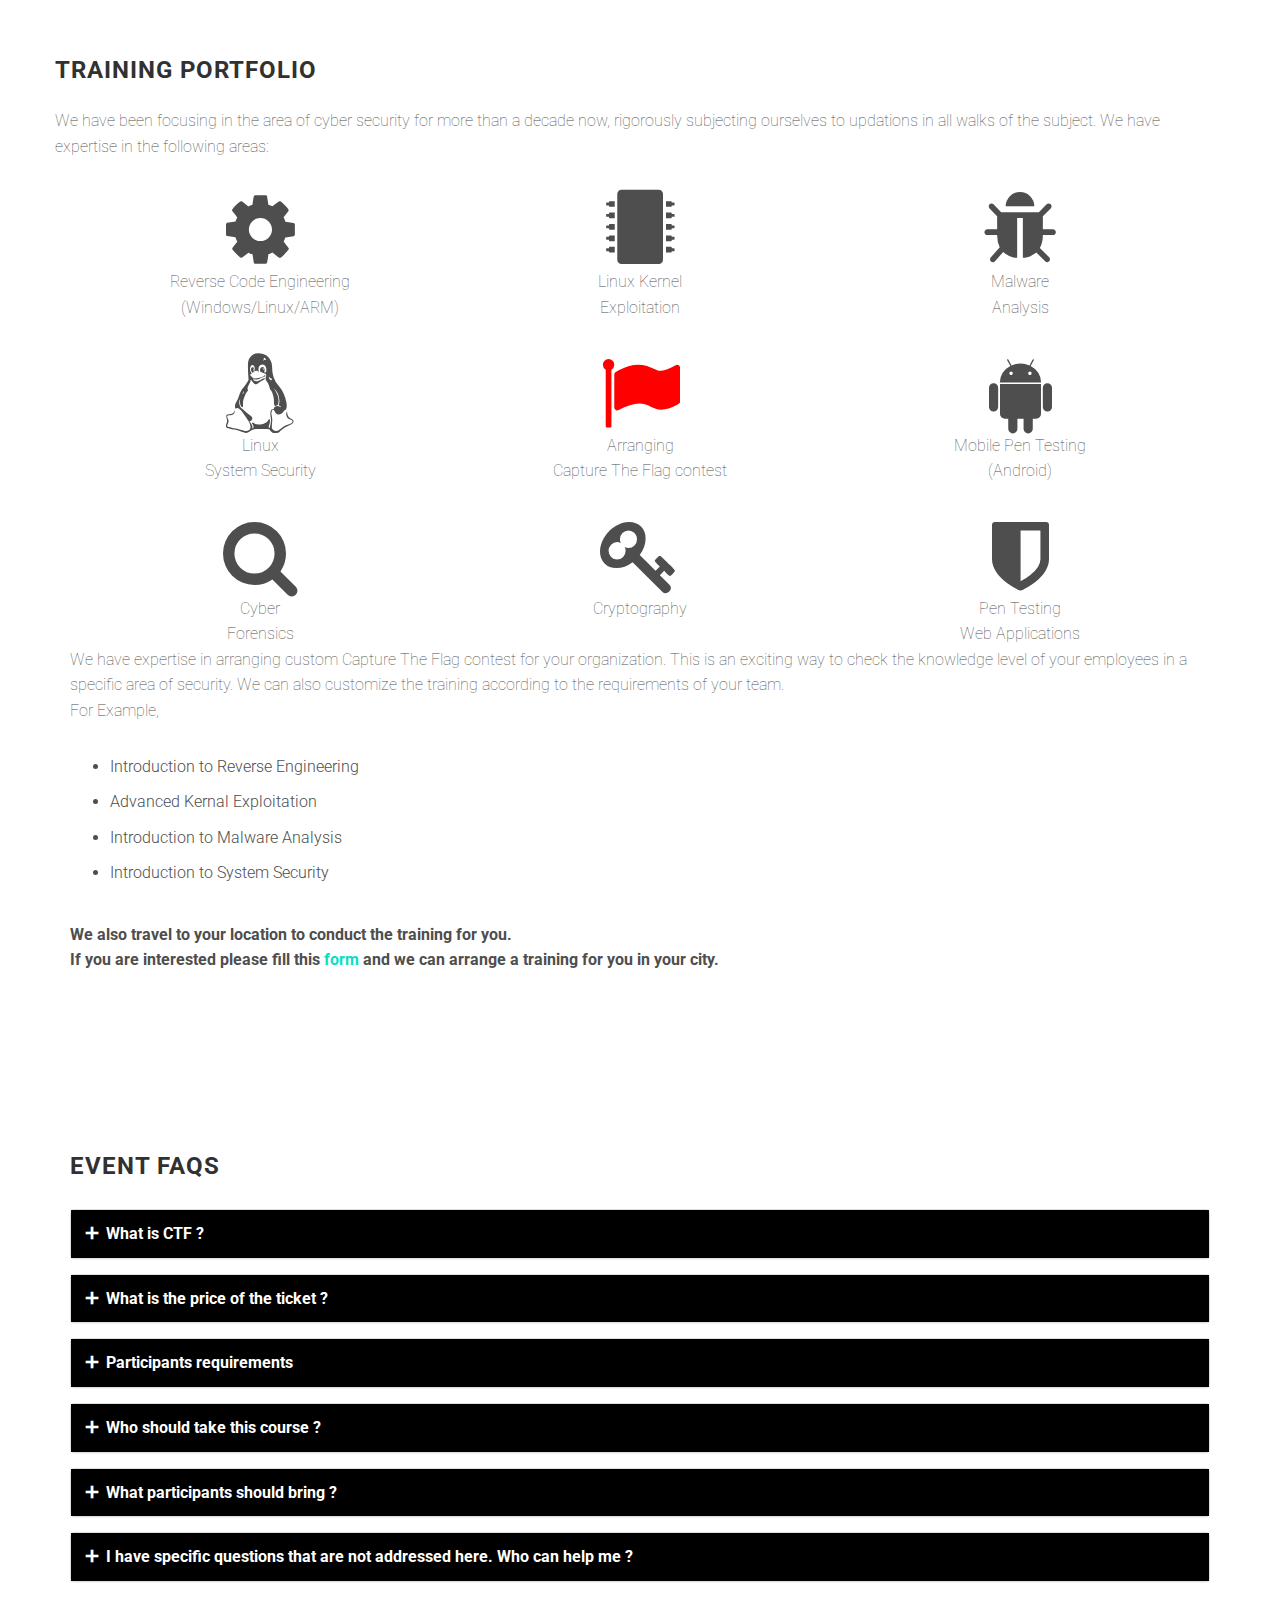
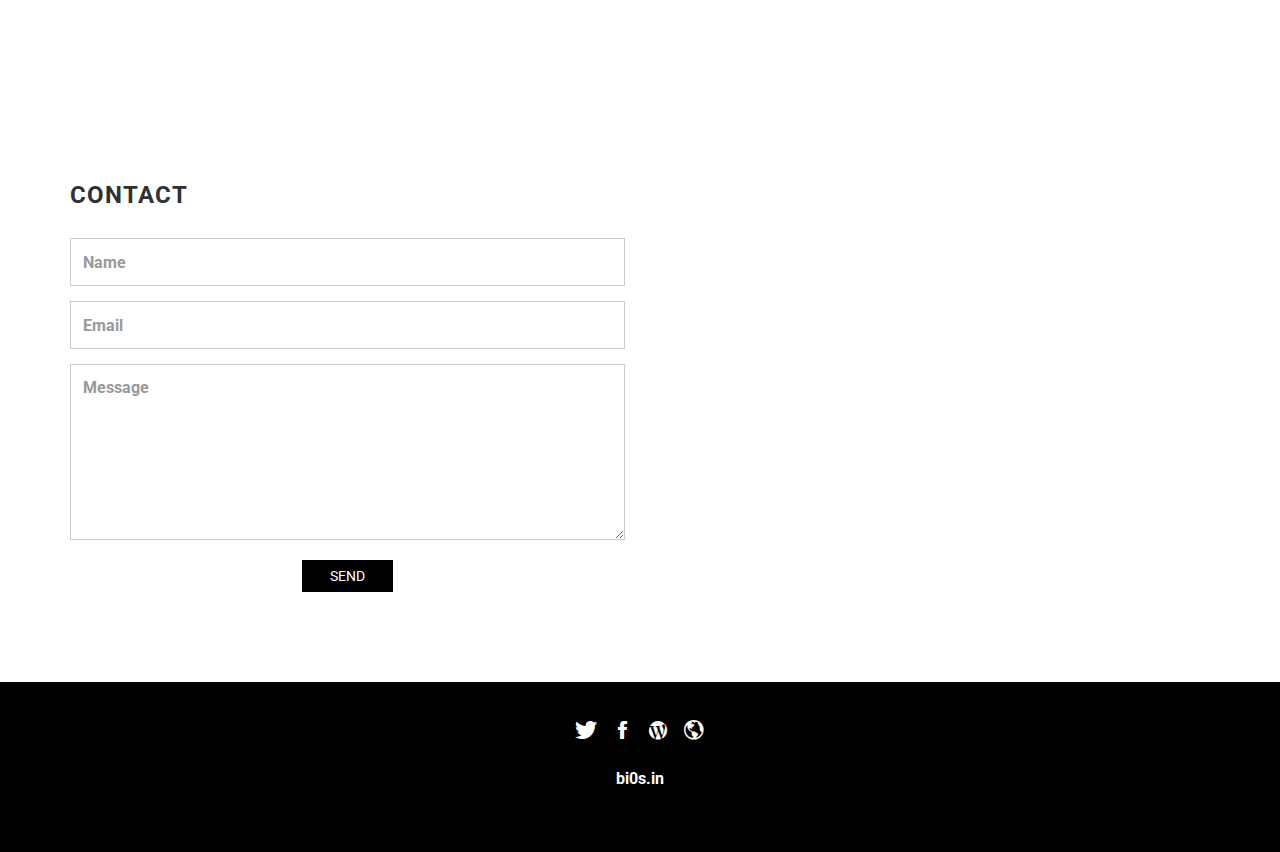
==== commit 39b3c5de: "Updated price" ====
--- a/index.html
+++ b/index.html
@@ -195,7 +195,7 @@
                 <div class="col-sm-3">
 
                     <i class="ion-pricetags"></i>
-                    <h3>₹16,000 onwards</h3>
+                    <h3>₹18,000 onwards</h3>
                 </div>
             </div>
             <!-- row -->
@@ -335,7 +335,7 @@
 
                             <div id="collapseOne" class="panel-collapse collapse" role="tabpanel" aria-labelledby="headingOne">
                                 <div class="panel-body">
-                                    <p>Early bird price is ₹16,000 (before 7<sup>th</sup> March). After that it is ₹ 18,000. Lunch and snacks will be served during the workshop.
+                                    <p>Early bird price is ₹18,000 (before 7<sup>th</sup> March). After that it is ₹20,000. Lunch and snacks will be served during the workshop.
                                     </p>
                                 </div>
                             </div>
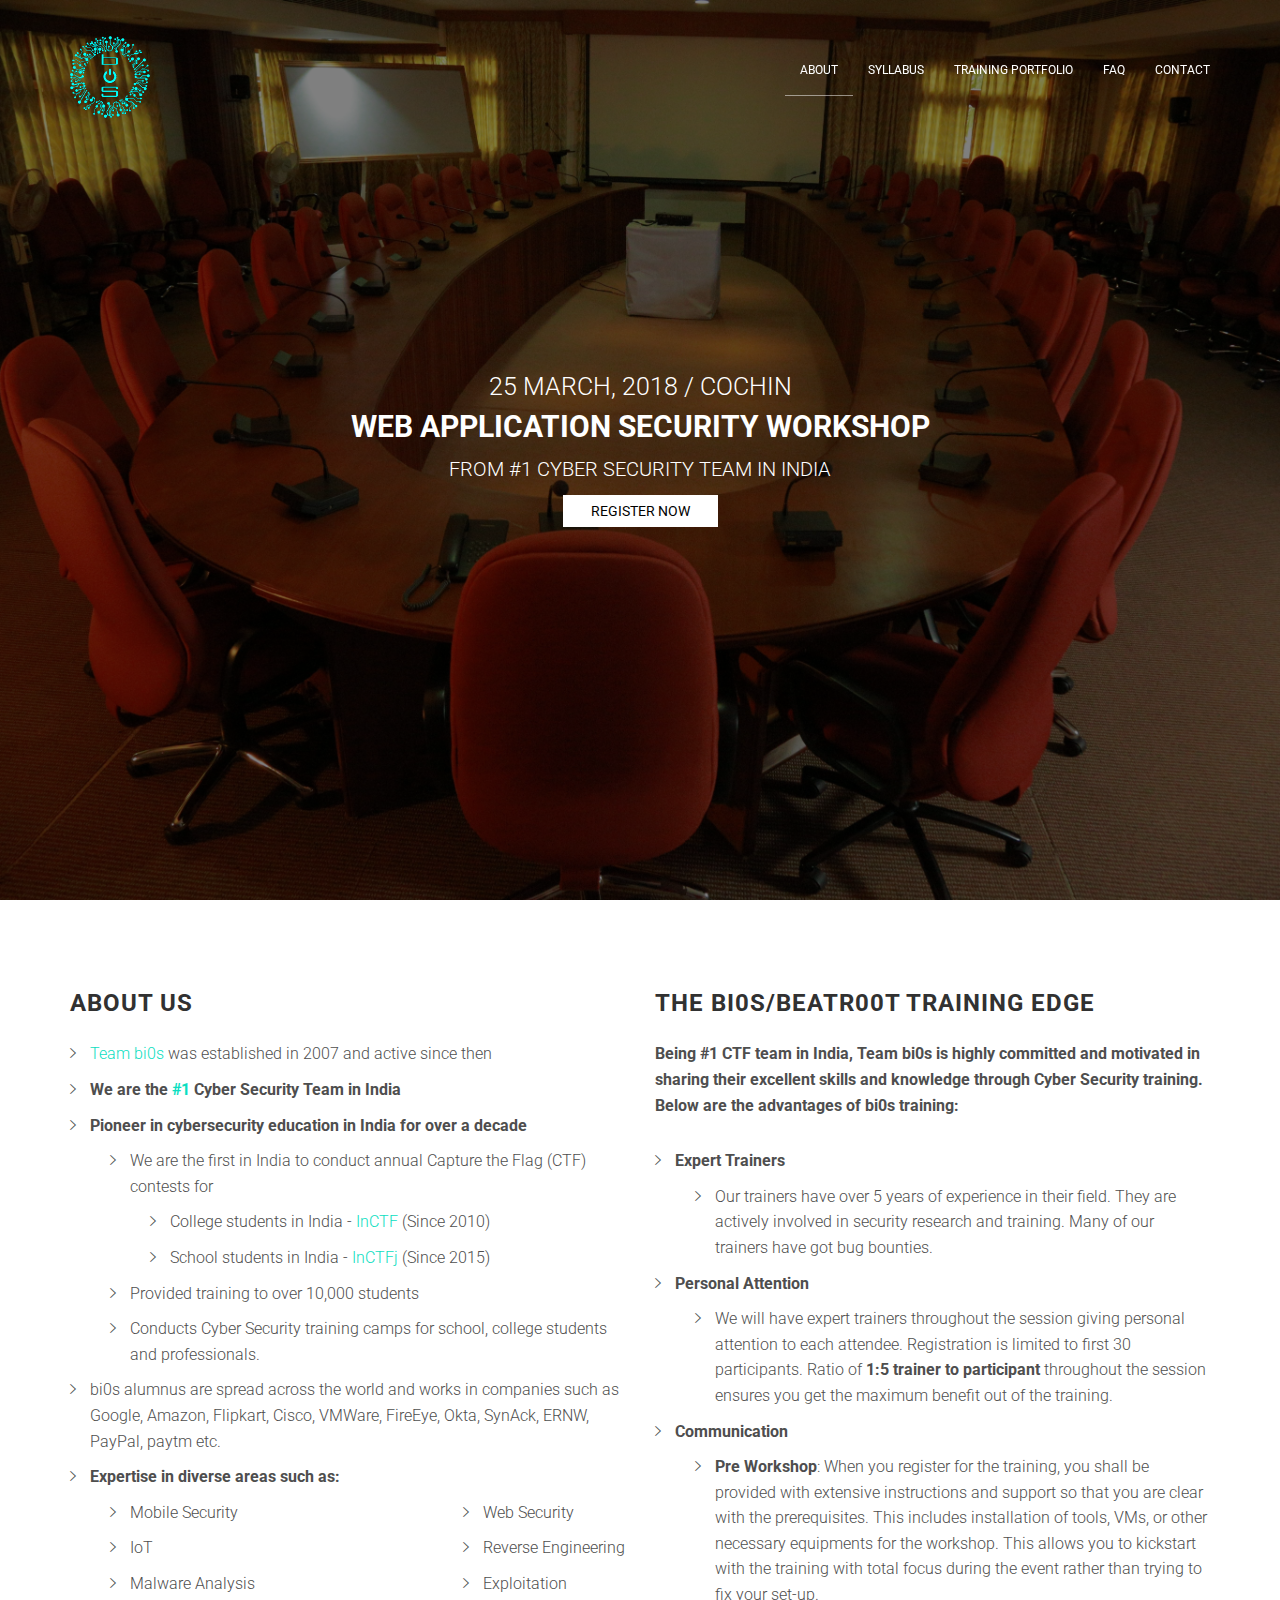
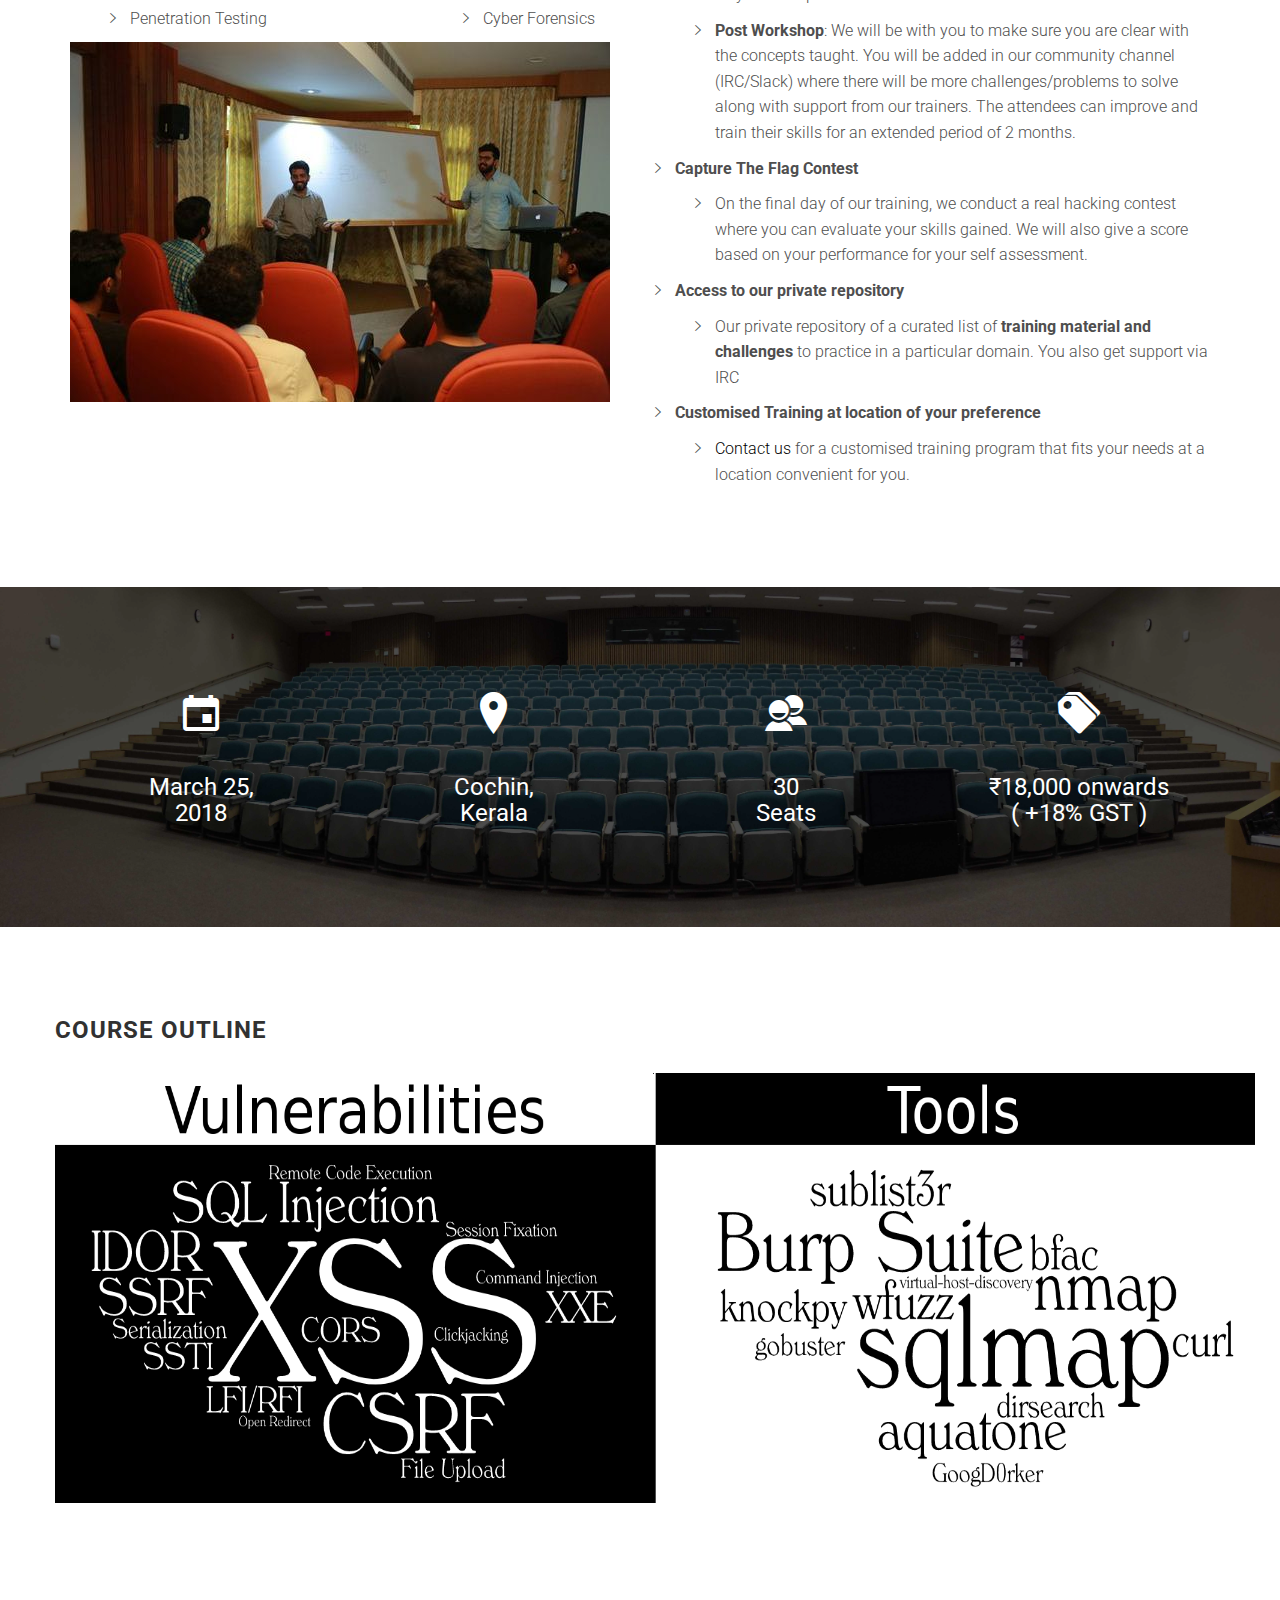
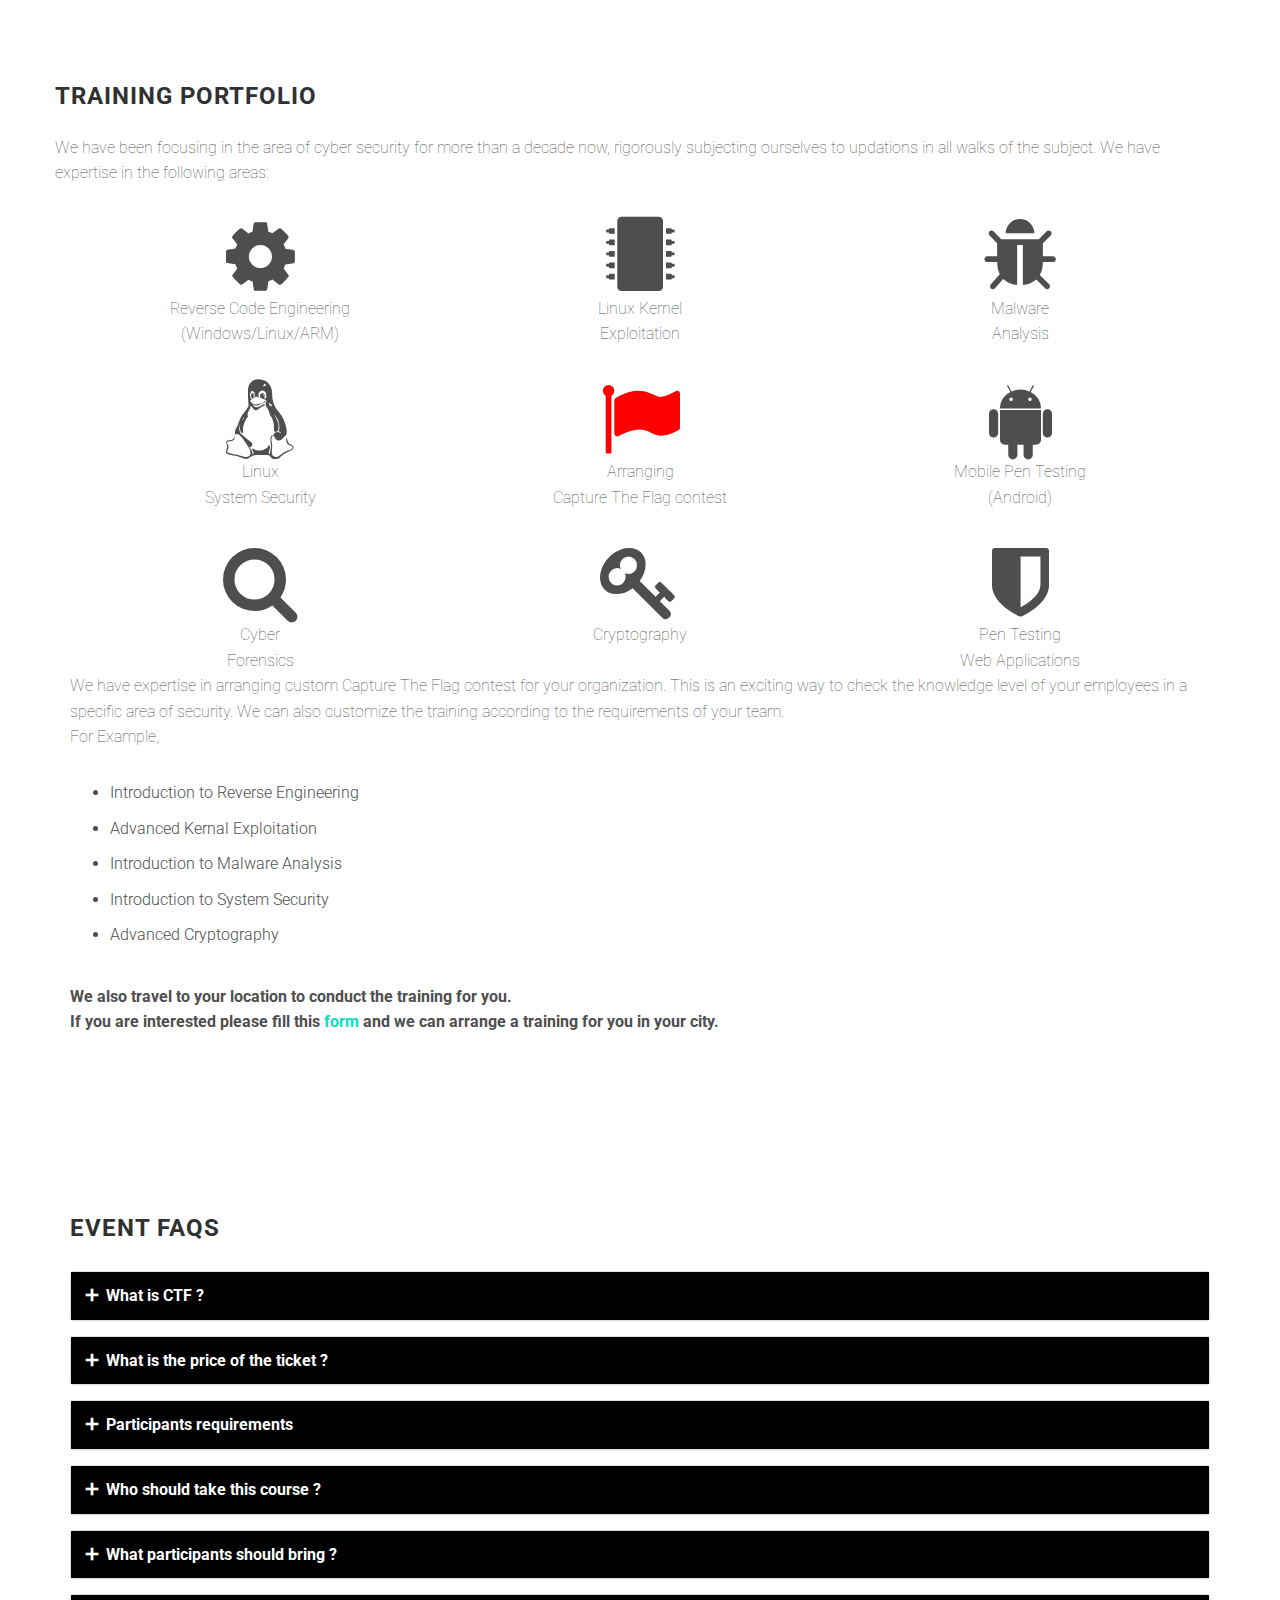
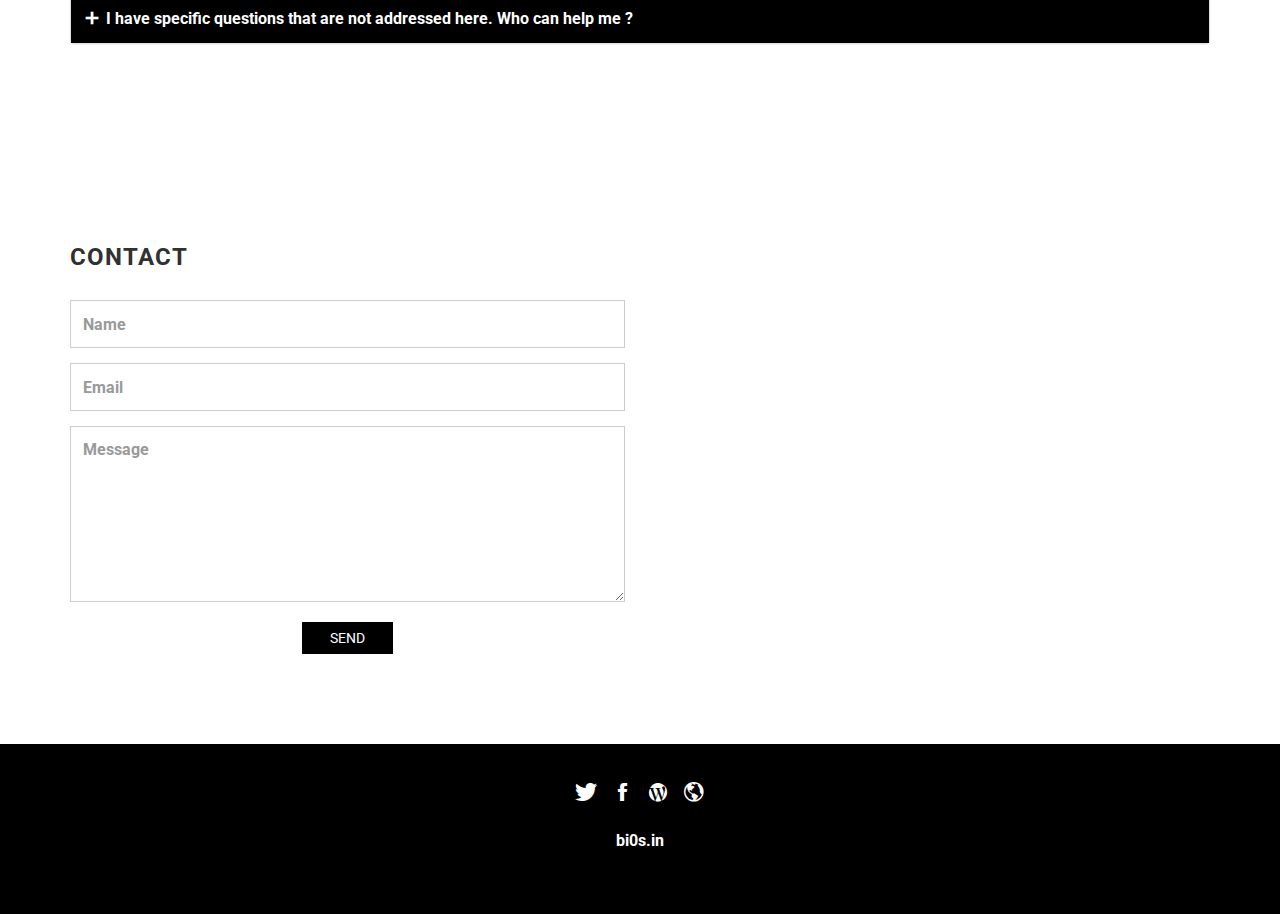
==== commit f12248b6: "added tawk chat" ====
--- a/index.html
+++ b/index.html
@@ -177,25 +177,25 @@
                 <div class="col-sm-3">
 
                     <i class="ion-android-calendar"></i>
-                    <h3>March 25, 2018</h3>
+                    <h3>March 25, <br>2018</h3>
 
                 </div>
                 <div class="col-sm-3">
 
                     <i class="ion-ios-location"></i>
-                    <h3>Cochin, Kerala</h3>
+                    <h3>Cochin, <br>Kerala</h3>
 
                 </div>
                 <div class="col-sm-3">
 
                     <i class="ion-android-contacts"></i>
-                    <h3>30 Seats</h3>
+                    <h3>30 <br>Seats</h3>
 
                 </div>
                 <div class="col-sm-3">
 
                     <i class="ion-pricetags"></i>
-                    <h3>₹18,000 onwards</h3>
+                    <h3>₹18,000 onwards<br>( +18% GST )</h3>
                 </div>
             </div>
             <!-- row -->
@@ -292,7 +292,8 @@
  <li>Introduction to Reverse Engineering</li>
  <li>Advanced Kernal Exploitation</li>
  <li>Introduction to Malware Analysis</li>
- <li> Introduction to System Security</li>
+ <li>Introduction to System Security</li>
+ <li>Advanced Cryptography</li>
 </ul><br>
 We also travel to your location to conduct the training for you.<br>
             <strong>If you are interested please fill this <a href="https://docs.google.com/forms/d/e/1FAIpQLSezQkkjXV7x7jB7M2XtPMibd_6O1s0QGmqpd-lsSyPpQmeaSw/viewform?usp=sf_link"><font color="#0bdec1">form</font></a> and we can arrange a training for you in your city.</strong>
@@ -335,8 +336,8 @@
 
                             <div id="collapseOne" class="panel-collapse collapse" role="tabpanel" aria-labelledby="headingOne">
                                 <div class="panel-body">
-                                    <p>Early bird price is ₹18,000 (before 7<sup>th</sup> March). After that it is ₹20,000. Lunch and snacks will be served during the workshop.
-                                    </p>
+                                    <p>Early bird price is ₹18,000* (before 7<sup>th</sup> March). After that it is ₹20,000*. Lunch and snacks will be served during the workshop.
+                                    <br>* + 18% GST applicable</p>
                                 </div>
                             </div>
                         </div>
@@ -460,6 +461,19 @@
     </footer>
 
     <!-- script -->
+    <!--Start of Tawk.to Script-->
+    <script type="text/javascript">
+    var Tawk_API=Tawk_API||{}, Tawk_LoadStart=new Date();
+    (function(){
+    var s1=document.createElement("script"),s0=document.getElementsByTagName("script")[0];
+    s1.async=true;
+    s1.src='https://embed.tawk.to/5a818bfad7591465c7079731/default';
+    s1.charset='UTF-8';
+    s1.setAttribute('crossorigin','*');
+    s0.parentNode.insertBefore(s1,s0);
+    })();
+    </script>
+    <!--End of Tawk.to Script-->
     <script src="bower_components/jquery/dist/jquery.min.js"></script>
     <script src="bower_components/bootstrap/dist/js/bootstrap.min.js"></script>
     <script src="bower_components/smooth-scroll/dist/js/smooth-scroll.min.js"></script>
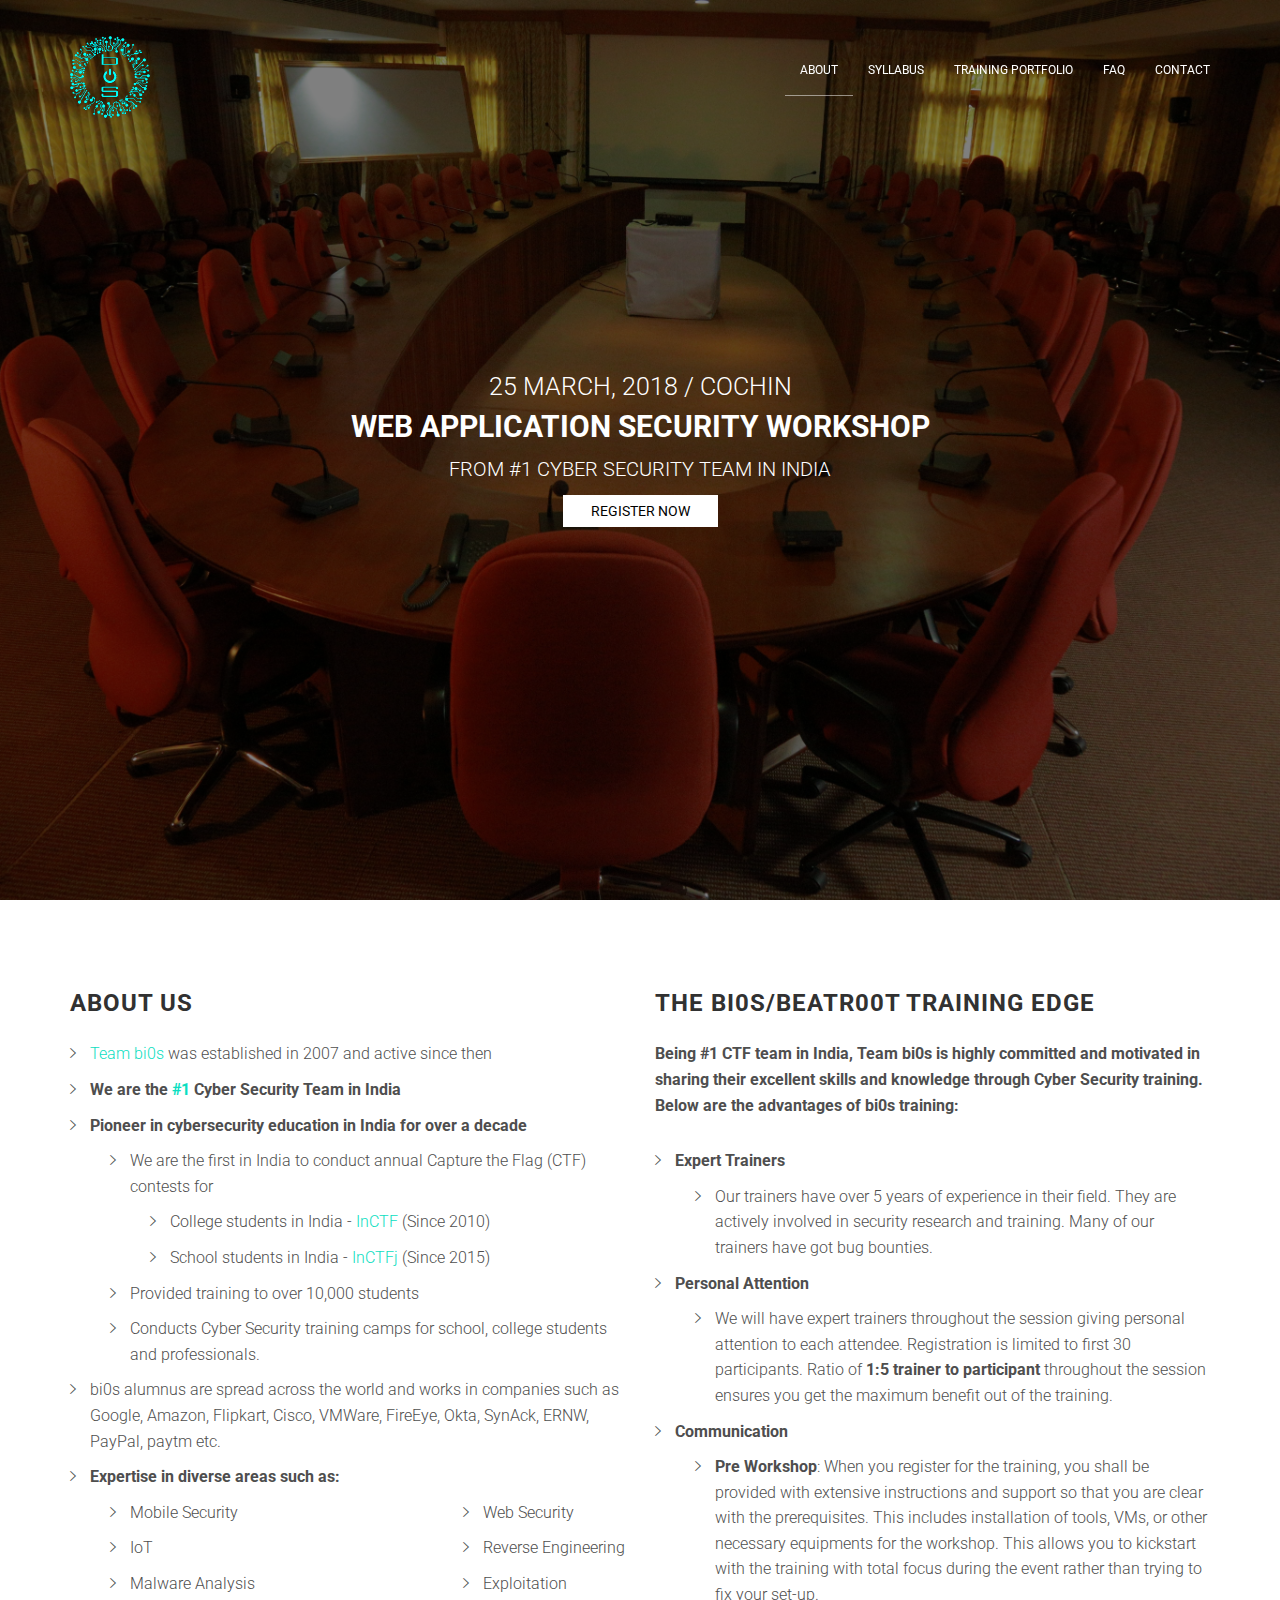
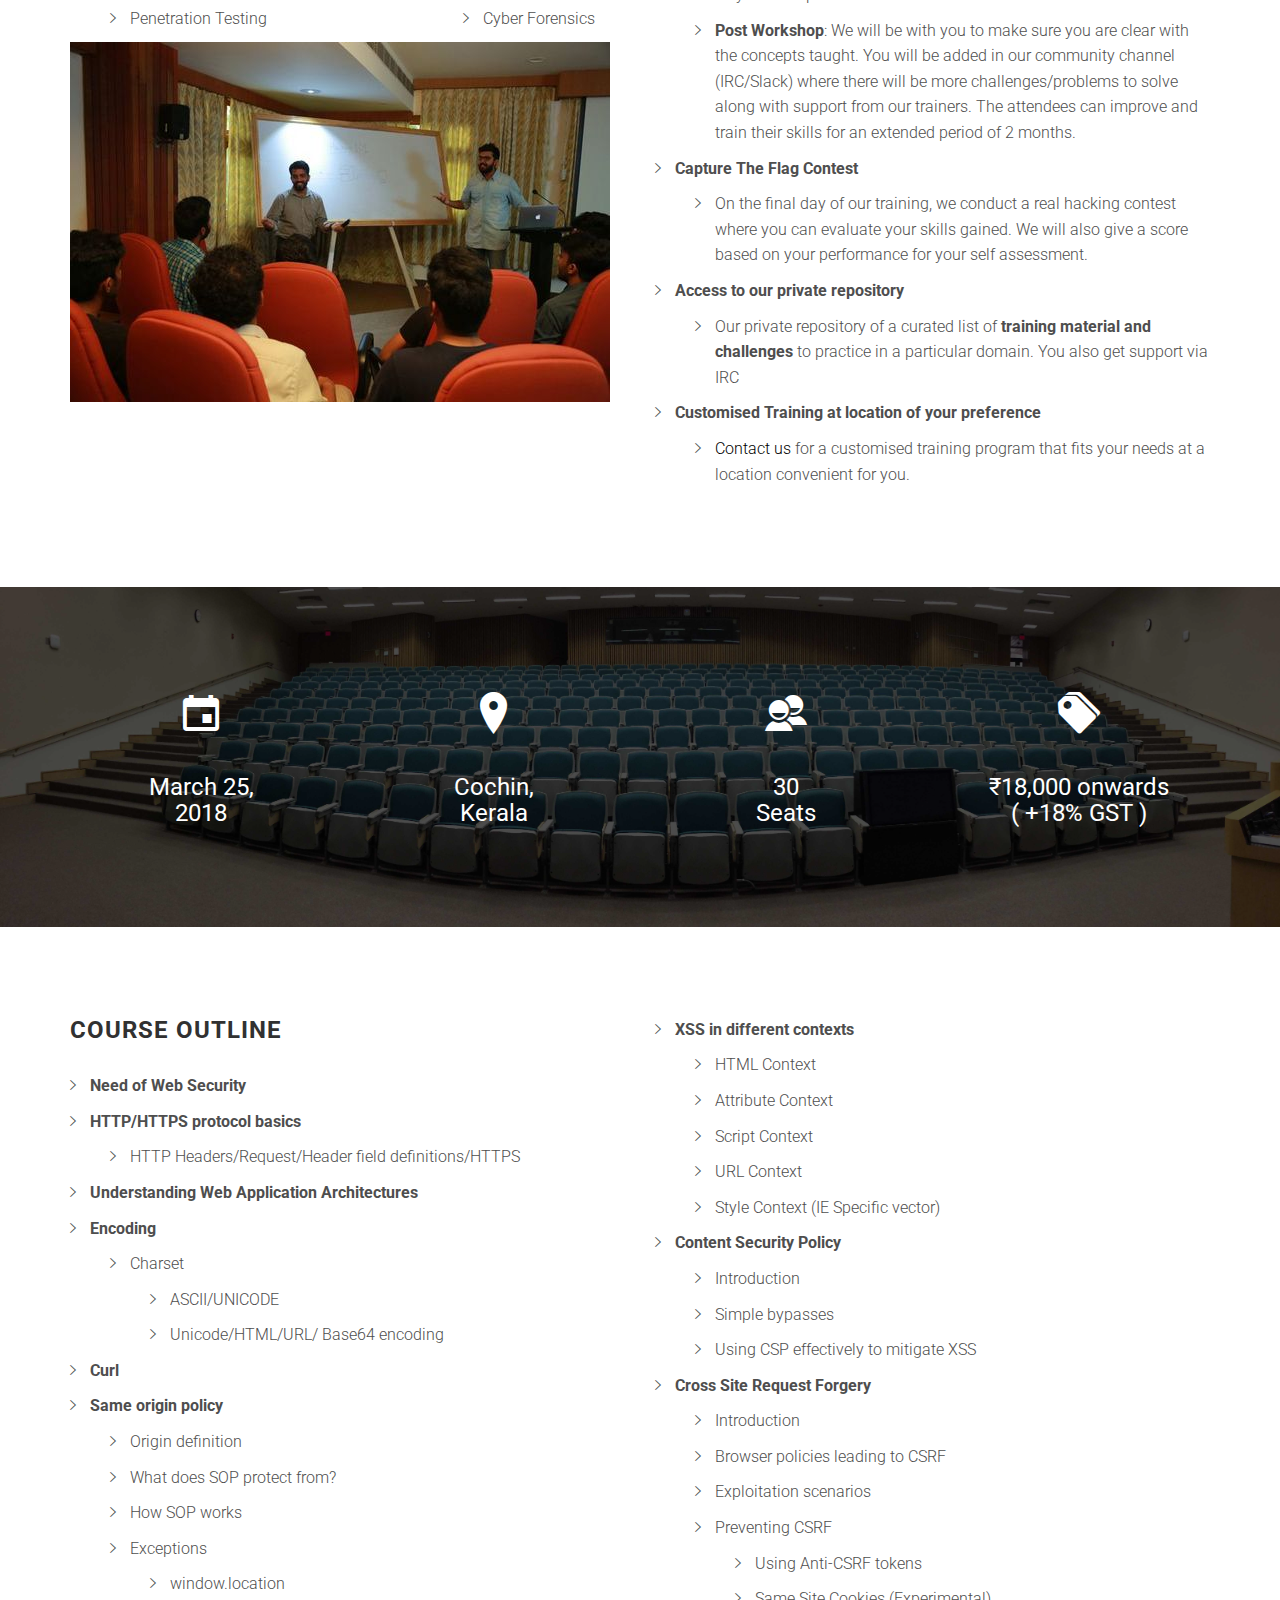
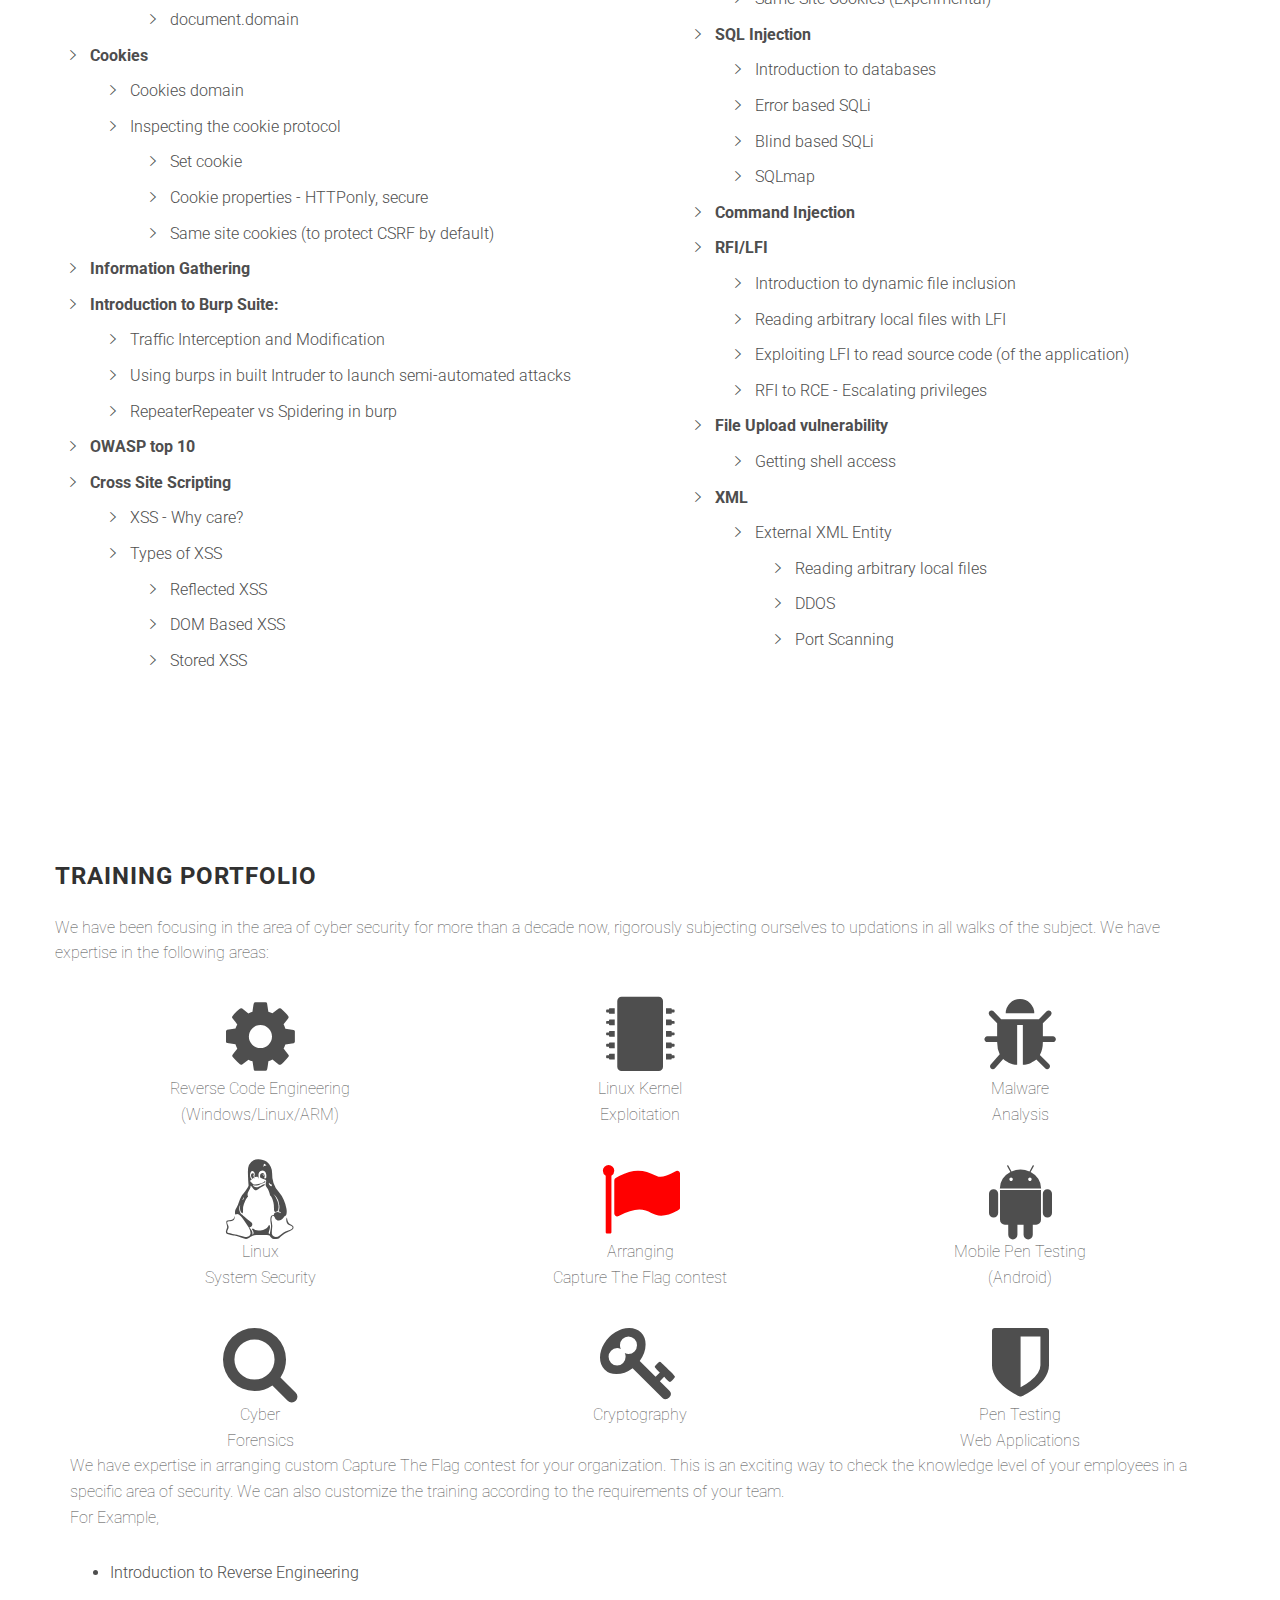
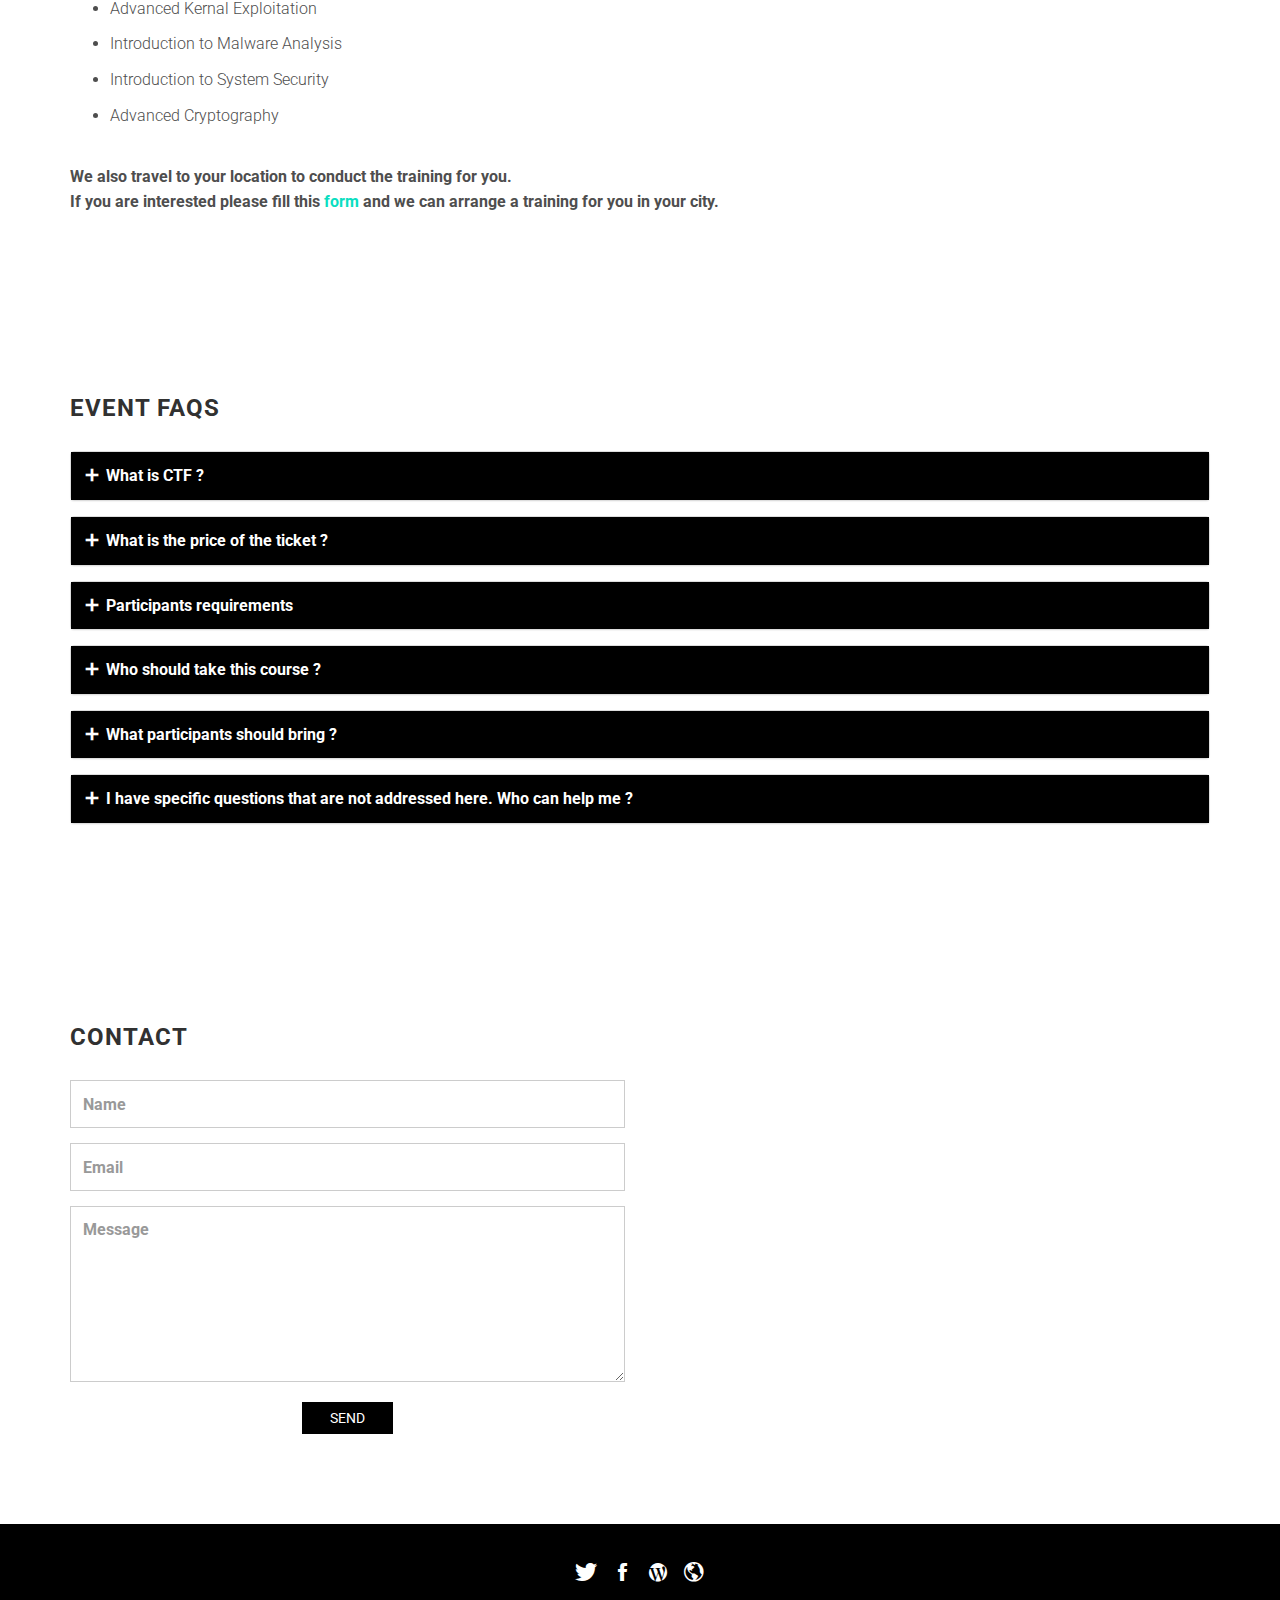
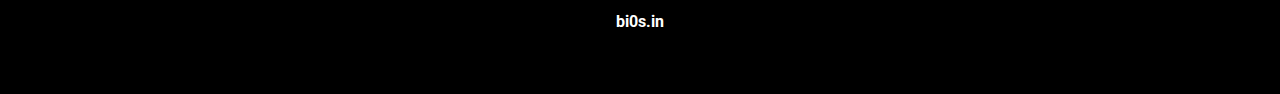
==== commit d3b0988b: "reverted the course plan" ====
--- a/index.html
+++ b/index.html
@@ -205,18 +205,138 @@
 
     <section id="syllabus" class="section syllabus">
         <div class="container">
-            <div class="row" align="center">
-              <h3 class="section-title"> Course Outline</h3>
-                  <a href="#"><img src="assets/images/course_outline_tools.png" height="430" width="1200"></a>
-                  <!-- <br>Click for detailed syllabus. -->
-
-                <!-- /.col-sm-6 -->
-                <!-- <div class="col-md-6" align="center">
-                  <a href="#"><img src="assets/images/adobe-pdf-logo.png" height="300" width="300" alt="Syllabus"></a>
-                  <br>Click the image for detailed syllabus.
-
+          <div class="row">
+                <div class="col-sm-6">
+                    <h3 class="section-title">Course Outline</h3>
+                  <ul class="list-arrow-right">
+                          <li class="list-arrow-right"><b>Need of Web Security</b></li>
+                          <li class="list-arrow-right"><b>HTTP/HTTPS protocol basics</b></li>
+                          <ul>
+                              <li class="list-arrow-right">HTTP Headers/Request/Header field definitions/HTTPS</li>
+                          </ul>
+                          <li class="list-arrow-right"><b>Understanding Web Application Architectures</b></li>
+                          <li class="list-arrow-right"><b>Encoding</b></li>
+                          <ul>
+                              <li class="list-arrow-right">Charset</li>
+                              <ul>
+                                  <li class="list-arrow-right">ASCII/UNICODE</li>
+                              </ul>
+                              <ul>
+                                  <li class="list-arrow-right">Unicode/HTML/URL/ Base64 encoding</li>
+                              </ul>
+                          </ul>
+                          <li class="list-arrow-right"><b>Curl</b></li>
+                          <li class="list-arrow-right"><b>Same origin policy</b></li>
+                          <ul>
+                              <li class="list-arrow-right">Origin definition</li>
+                              <li class="list-arrow-right">What does SOP protect from?</li>
+                              <li class="list-arrow-right">How SOP works</li>
+                              <li class="list-arrow-right">Exceptions</li>
+                              <ul>
+                                  <li class="list-arrow-right">window.location</li>
+                              </ul>
+                              <ul>
+                                  <li class="list-arrow-right">document.domain</li>
+                              </ul>
+                          </ul>
+                      </ul>
+                      <ul class="list-arrow-right">
+                          <li class="list-arrow-right"><b>Cookies</b></li>
+                          <ul >
+                              <li class="list-arrow-right">Cookies domain</li>
+                              <li class="list-arrow-right">Inspecting the cookie protocol</li>
+                              <ul>
+                                  <li class="list-arrow-right">Set cookie</li>
+                                  <li class="list-arrow-right">Cookie properties - HTTPonly, secure</li>
+                                  <li class="list-arrow-right">Same site cookies (to protect CSRF by default)</li>
+                              </ul>
+                          </ul>
+                          <li class="list-arrow-right"><b>Information Gathering</b></li>
+                          <li class="list-arrow-right"><b>Introduction to Burp Suite:</b></li>
+                          <ul>
+                              <li class="list-arrow-right">Traffic Interception and Modification</li>
+                              <li class="list-arrow-right">Using burps in built Intruder to launch semi-automated attacks</li>
+                              <li class="list-arrow-right">RepeaterRepeater vs Spidering in burp</li>
+                          </ul>
+                          <li class="list-arrow-right"><b>OWASP top 10</b></li>
+                      </ul>
+                      <ul class="list-arrow-right">
+                          <li class="list-arrow-right"><b>Cross Site Scripting</b></li>
+                          <ul>
+                              <li class="list-arrow-right">XSS - Why care?</li>
+                              <li class="list-arrow-right">Types of XSS</li>
+                              <ul>
+                                  <li class="list-arrow-right">Reflected XSS</li>
+                                  <li class="list-arrow-right">DOM Based XSS</li>
+                                  <li class="list-arrow-right">Stored XSS</li>
+                              </ul>
+                          </ul>
+                    </ul>
+                </div>
+             <!-- /.col-sm-6 -->
+                <style>
+
+                </style>
+                <div class="col-sm-6">
+                  <ul class="list-arrow-right">
+                  <li class="list-arrow-right"><b>XSS in different contexts</b></li>
+                  <ul>
+                      <li class="list-arrow-right">HTML Context</li>
+                      <li class="list-arrow-right">Attribute Context</li>
+                      <li class="list-arrow-right">Script Context</li>
+                      <li class="list-arrow-right">URL Context</li>
+                      <li class="list-arrow-right">Style Context (IE Specific vector)</li>
+                  </ul>
+                  <li class="list-arrow-right"><b>Content Security Policy</b></li>
+                  <ul>
+                      <li class="list-arrow-right">Introduction</li>
+                      <li class="list-arrow-right">Simple bypasses</li>
+                      <li class="list-arrow-right">Using CSP effectively to mitigate XSS</li>
+                  </ul>
+                  <li class="list-arrow-right"><b>Cross Site Request Forgery</b></li>
+                  <ul>
+                      <li class="list-arrow-right">Introduction</li>
+                      <li class="list-arrow-right">Browser policies leading to CSRF</li>
+                      <li class="list-arrow-right">Exploitation scenarios</li>
+                      <li class="list-arrow-right">Preventing CSRF</li>
+                      <ul>
+                          <li class="list-arrow-right">Using Anti-CSRF tokens</li>
+                          <li class="list-arrow-right">Same Site Cookies (Experimental)</li>
+                      </ul>
+                  </ul>
+                  <ul>
+                      <li class="list-arrow-right"><b>SQL Injection</b></li>
+                      <ul>
+                          <li class="list-arrow-right">Introduction to databases</li>
+                          <li class="list-arrow-right">Error based SQLi</li>
+                          <li class="list-arrow-right">Blind based SQLi</li>
+                          <li class="list-arrow-right">SQLmap</li>
+                      </ul>
+                      <li class="list-arrow-right"><b>Command Injection</b></li>
+                      <li class="list-arrow-right"><b>RFI/LFI</b></li>
+                      <ul>
+                          <li class="list-arrow-right">Introduction to dynamic file inclusion</li>
+                          <li class="list-arrow-right">Reading arbitrary local files with LFI</li>
+                          <li class="list-arrow-right">Exploiting LFI to read source code (of the application)</li>
+                          <li class="list-arrow-right">RFI to RCE - Escalating privileges</li>
+                      </ul>
+                      <li class="list-arrow-right"><b>File Upload vulnerability</b></li>
+                      <ul>
+                          <li class="list-arrow-right">Getting shell access</li>
+                      </ul>
+                      <li class="list-arrow-right"><b>XML</b></li>
+                      <ul>
+                          <li class="list-arrow-right">External XML Entity</li>
+                          <ul>
+                              <li class="list-arrow-right">Reading arbitrary local files</li>
+                              <li class="list-arrow-right">DDOS</li>
+                              <li class="list-arrow-right">Port Scanning</li>
+                          </ul>
+                      </ul>
+                    </ul>
+                   </div>
                   </details>
-                </div> -->
+                </div>
                 <!-- /.col-sm-6 -->
             </div>
             <!-- /.row -->
@@ -397,7 +517,7 @@
                             </div>
 
                             <div id="collapseFive" class="panel-collapse collapse" role="tabpanel" aria-labelledby="headingFive">
-                                <div class="panel-body">If you have further query about the workshop contact us at <a href=mailto:training@bi0s.in>training@bi0s.in</a>.</div>
+                                <div class="panel-body">If you have further query about the workshop contact us at <a href=mailto:training@bi0s.in>training [at] bi0s [dot] in</a></div>
                             </div>
                         </div>
                     </div>
